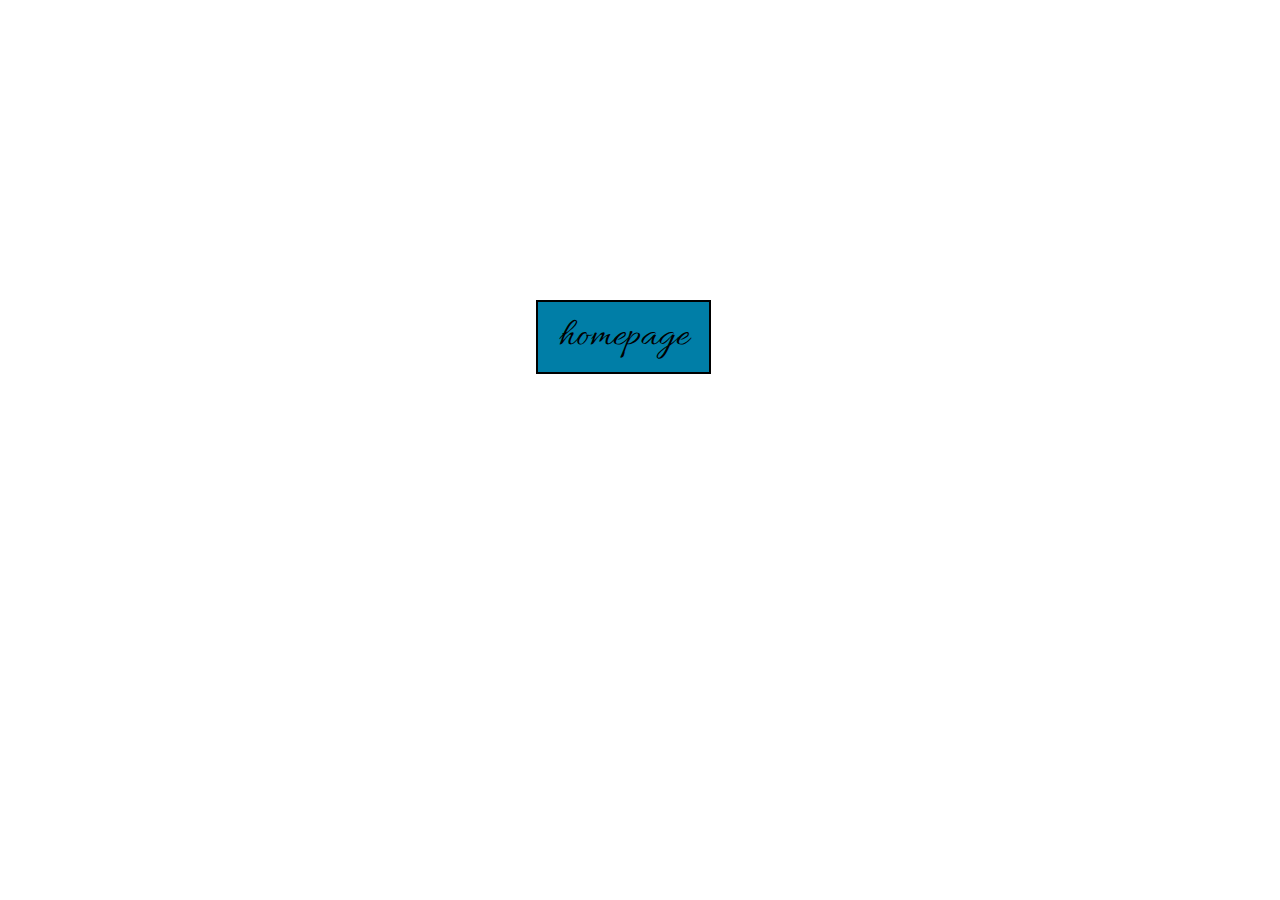
==== index.html @ 8752330e "put head tag back" ====
<!DOCTYPE html>
<head>
 <link href='https://fonts.googleapis.com/css?family=Allura' rel='stylesheet' type='text/css'>
	<meta charset="UTF-8">
	<title>UNDERDOGS OF TECH</title>
	<link rel="stylesheet" type="text/css" href="style.css">
<link rel="icon" href="img/icon.png">
</head>
<body>
<ul><li><a href="homepage.html">homepage</a></li></ul>
</body>
</html>
---- style.css ----
body{

	background-image: url(https://cdn.hyperdev.com/us-east-1%3A872d6385-2f6a-4402-b9ba-41b8b91ef347%2Fbackground.gif);
	background-repeat: no-repeat;
	background-size: 100%;
	background-position: center center; 
	background-attachment: fixed;
	margin: 0; 
}
a:link, a:visited {
    background-color:  #007EA7;
    color: black;
    border: 2px solid black;
    padding: 10px 20px;
    text-align: center;
    text-decoration: none;
    display: inline-block;
    font-family:'Allura',cursive;
}

a:hover, a:active {
    background-color: #8075FF;
    color: white;
}

ul{
	list-style-type: none;
	list-style-position: center;
	color: #FFF;
}

li{
	text-align:center;
	font-size: 40px;
	margin-top: 300px;
	margin-right:700px;
	margin-left:40%;

}
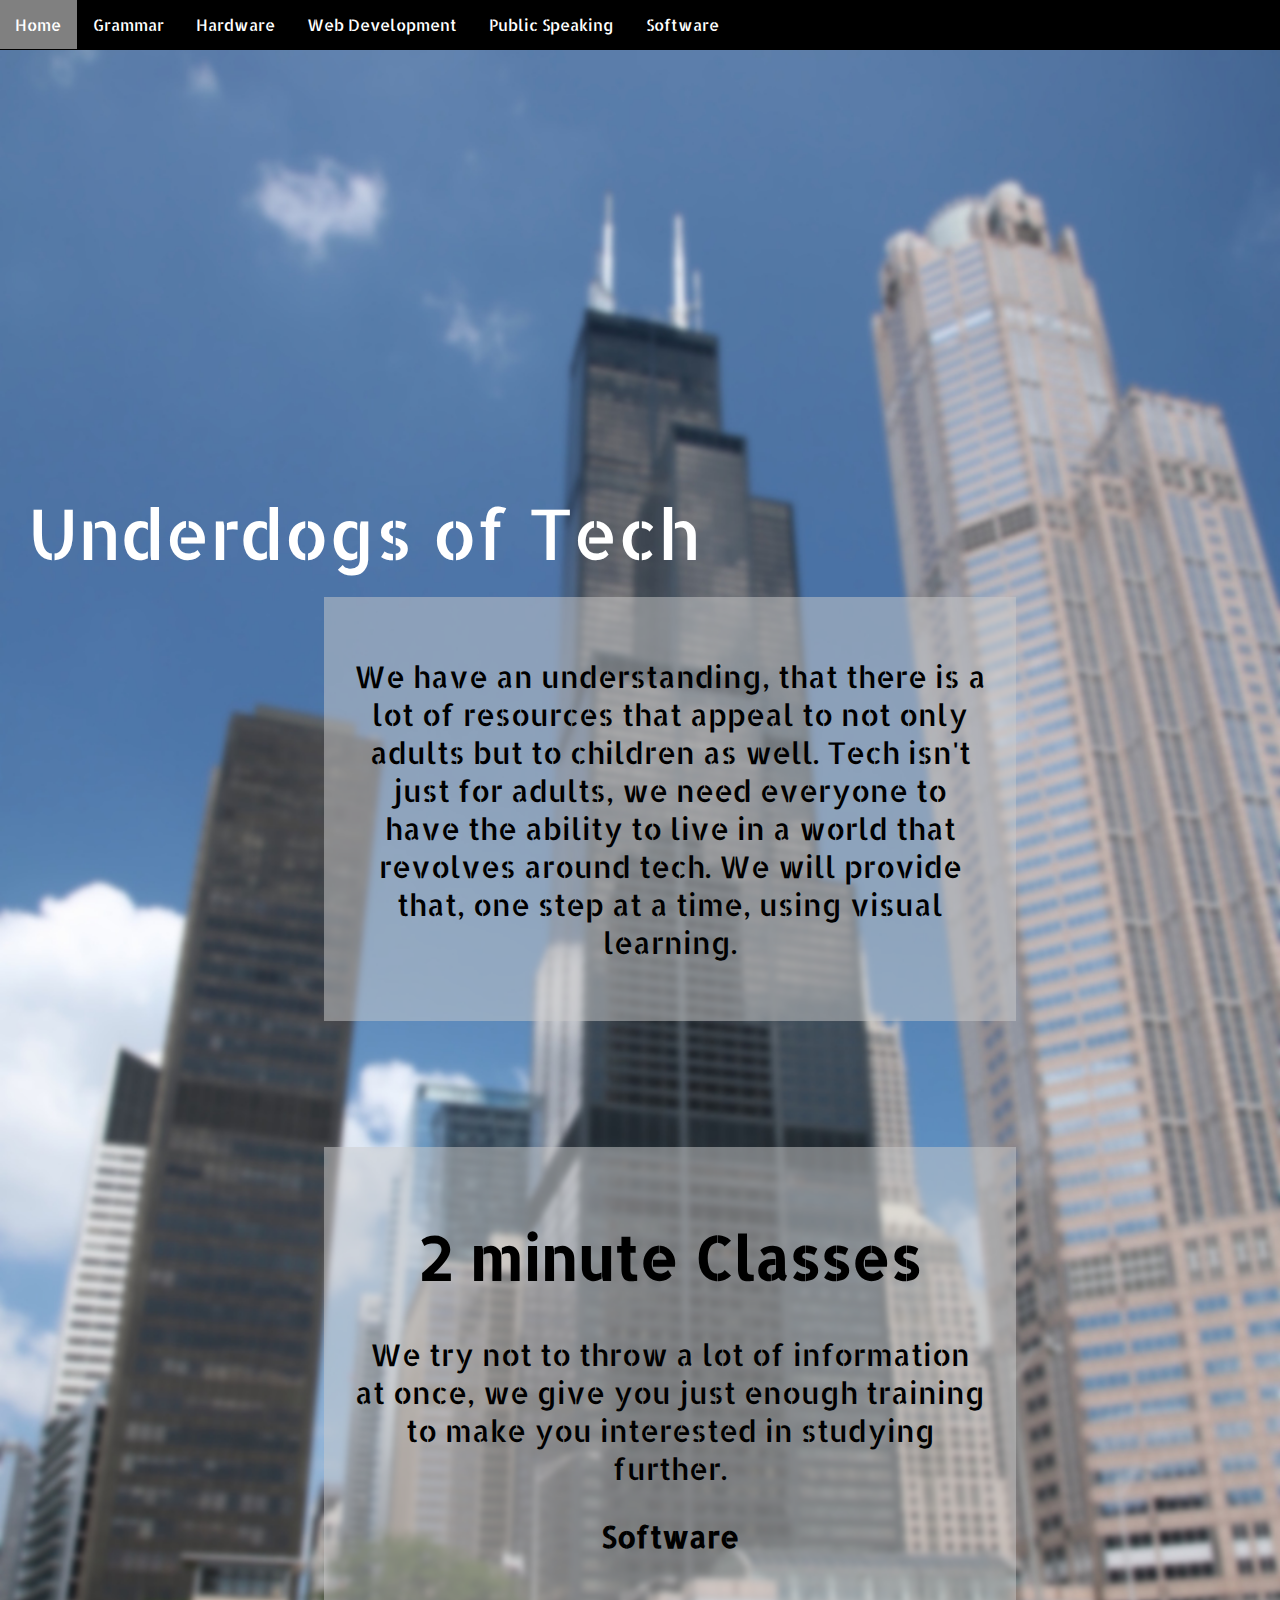
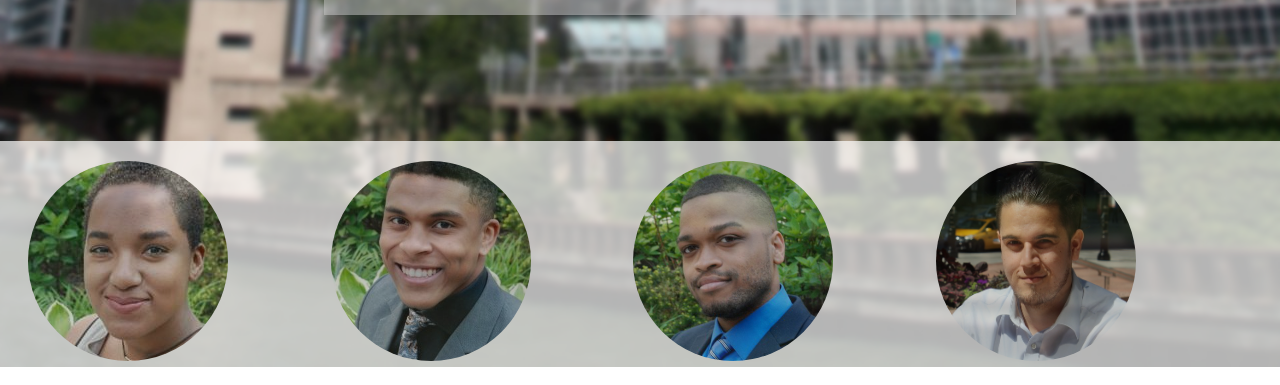
==== commit b7d757c3: "delted index" ====
--- a/index.html
+++ b/index.html
@@ -1,12 +1,45 @@
 <!DOCTYPE html>
+<html>
+
 <head>
- <link href='https://fonts.googleapis.com/css?family=Allura' rel='stylesheet' type='text/css'>
-	<meta charset="UTF-8">
-	<title>UNDERDOGS OF TECH</title>
-	<link rel="stylesheet" type="text/css" href="style.css">
-<link rel="icon" href="img/icon.png">
+	<title>Underdogs of Tech</title>
+	<link rel="stylesheet" type="text/css" href="homepage.css">
+	<link href='https://fonts.googleapis.com/css?family=Allerta+Stencil' rel='stylesheet' type='text/css'>
+  <link rel="icon" href="img/icon.png">
 </head>
+
 <body>
-<ul><li><a href="homepage.html">homepage</a></li></ul>
+
+    <ul>
+		  <li><a class="active" href="homepage.html">Home</a></li>
+      <li><a href="software.html">Grammar</a></li>
+      <li><a href="hardware.html">Hardware</a></li>
+      <li><a href="webdev.html">Web Development</a></li>
+      <li><a href="hardware.html">Public Speaking</a></li>
+      <li><a href="software.html">Software</a></li>
+		</ul>
+
+      <div class="banner">
+      </div>
+
+      <p id="h1">Underdogs of Tech</p>
+
+      <div class="p1">
+        <p id="p2">We have an understanding, that there is a lot of resources that appeal to not only adults but to children as well. Tech isn't just for adults, we need everyone to have the ability to live in a world that revolves around tech. We will provide that, one step at a time, using visual learning.</p>
+      </div>    
+
+      <div class="p1">
+      <h1>2 minute Classes</h1>
+      <p>We try not to throw a lot of information at once, we give you just enough training to make you interested in studying further.</p>
+      <p><b>Software</b></p>
+      </div>
+		
+		<div class = "section">
+      <a href="christina_bio.html"><img id="christina" class="img" src="img/christinalogo.jpg" alt="christina logo" width = "200" height = "200"/></a>
+      <a href="steven_bio.html"><img id="steven" class="img" src="img/stevenlogo.jpg" alt="steven logo"width = "200" height = "200"/></a>        
+      <a href="isaiah_bio.html"><img id="isaiah" class="img" src="img/isaiahlogo.jpg" alt="isaiah logo"width = "200" height = "200"/></a>
+      <a href="luis_bio.html"><img id="luis" class="img" src="img/luislogo.jpg" alt="luis logo"width = "200" height = "200"/></a>
+    </div>
+		
 </body>
-</html>
+</html>--- a/homepage.css
+++ b/homepage.css
@@ -0,0 +1,99 @@
+html,
+
+body {
+    background-image: url(img/searsbg.jpg);
+    background-repeat: no-repeat;
+    background-attachment: fixed;
+    background-size: 100%;
+    font-family: 'Allerta Stencil', sans-serif;
+}
+
+ul {
+    list-style-type: none;
+    padding: 1px;
+    overflow: hidden;
+    background-color: black;
+    margin: -10px;
+    font-family: 'Allerta Stencil', sans-serif;
+    position: fixed;
+    width: 100%;
+}
+
+li {
+	float: left;
+}
+
+li a {
+	display: block;
+    color: white;
+    text-align: center;
+    padding: 14px 16px;
+    text-decoration: none;
+}
+
+li a:hover {
+    background-color: #808080;
+}
+
+.banner {
+    background: url(img/ezgif.gif);
+    background-attachment: fixed;
+    background-size: cover;
+    height: 550px;
+    margin: 9px -10px;
+}
+
+#h1 {
+    font-size: 70px;
+    color: white;
+    margin: -80px 20px;
+}
+
+.p1 {
+    margin-top: 100px;
+    padding: 30px 30px;
+    background-color: white;
+    text-align: center;
+    font-size: 30px;
+    margin-left: 25%;
+    margin-bottom: 10%;
+    background: rgba(204, 204, 204, 0.5);
+    border: 20px black;
+    width: 50%;
+    height: 100%;
+}
+
+.p2 {
+    
+}
+
+.section {
+    padding: 20px 30px;
+    margin-left: -10px;
+    margin-bottom: -30px;
+    background-color: white;
+    border: 20px black;
+    opacity: 0.7;
+    width: 97.5%;
+    height: 150%;
+}
+
+.img {
+    border-radius: 50%;
+}
+
+#christina {
+    margin-right: 8%;
+}
+
+#luis {
+    margin-right: 8%;
+}
+
+#isaiah {
+    margin-right: 8%;
+}
+
+#steven {
+    margin-right: 8%;
+}
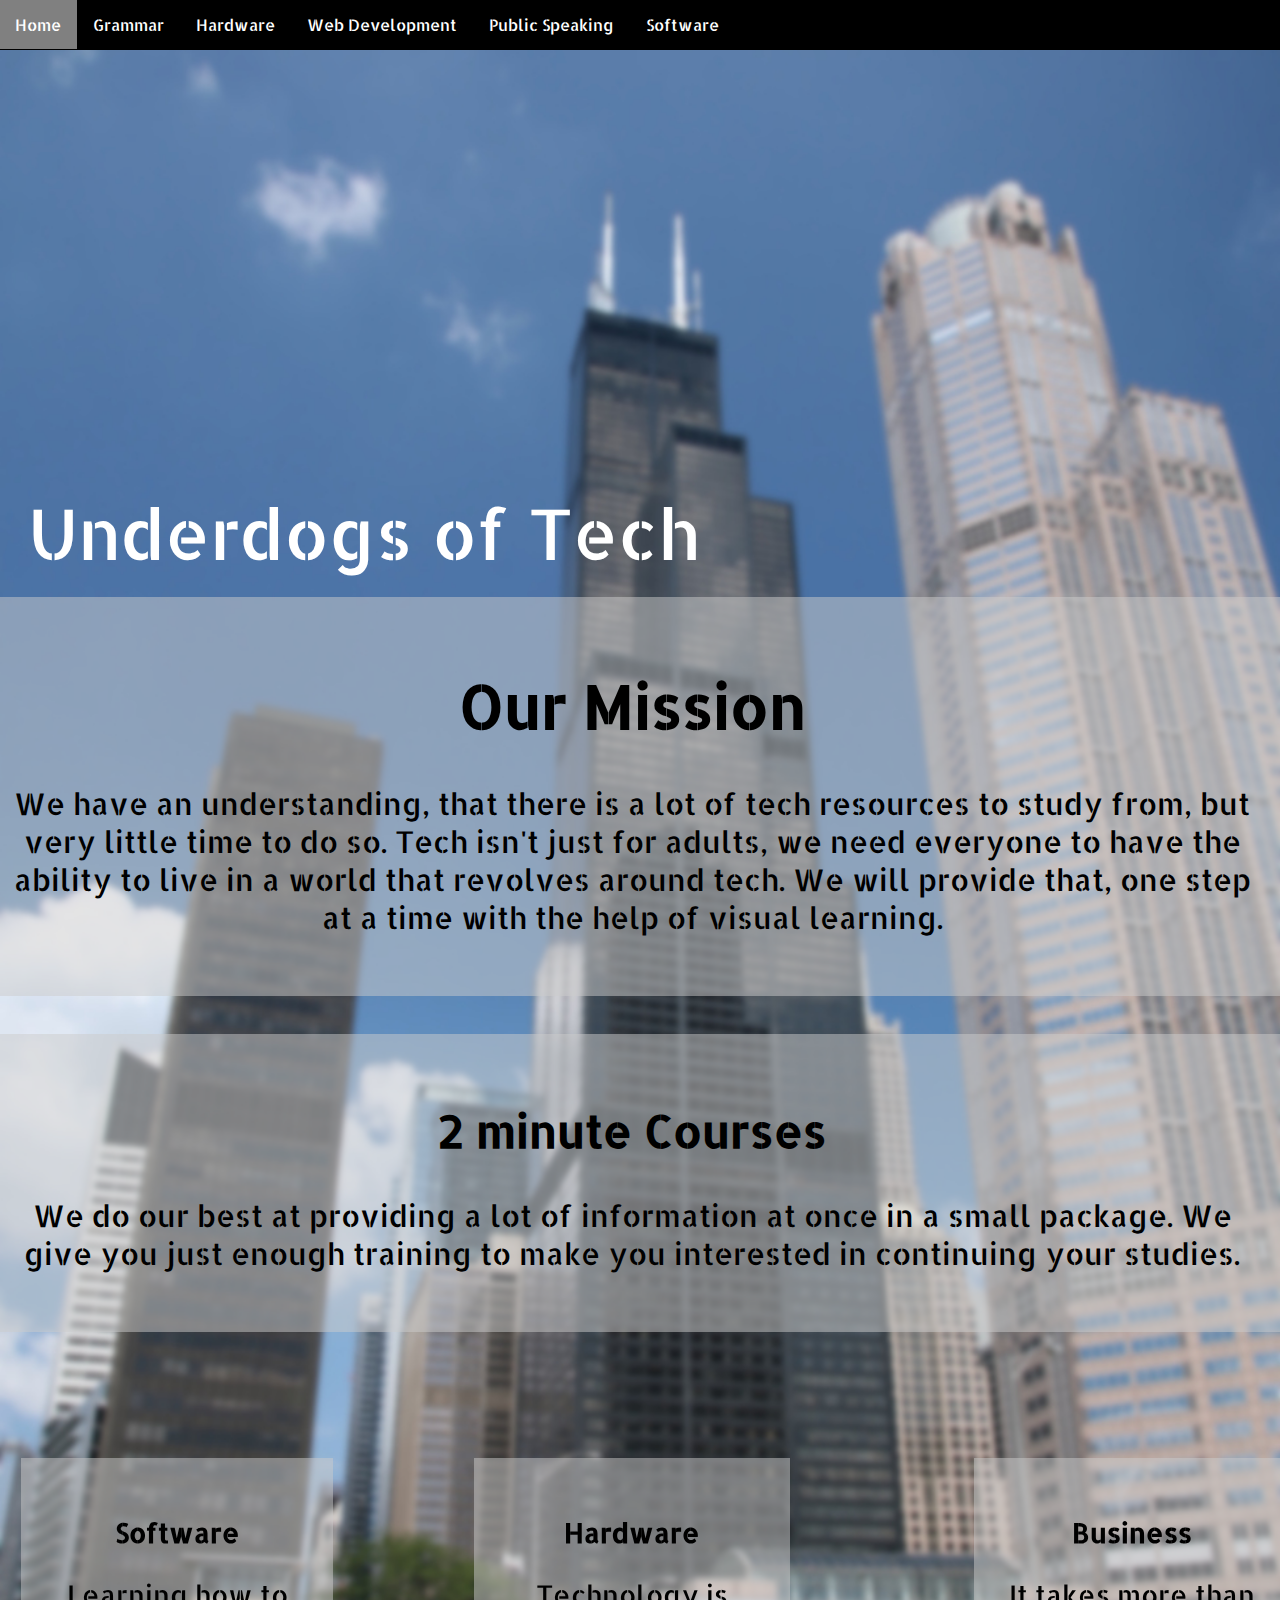
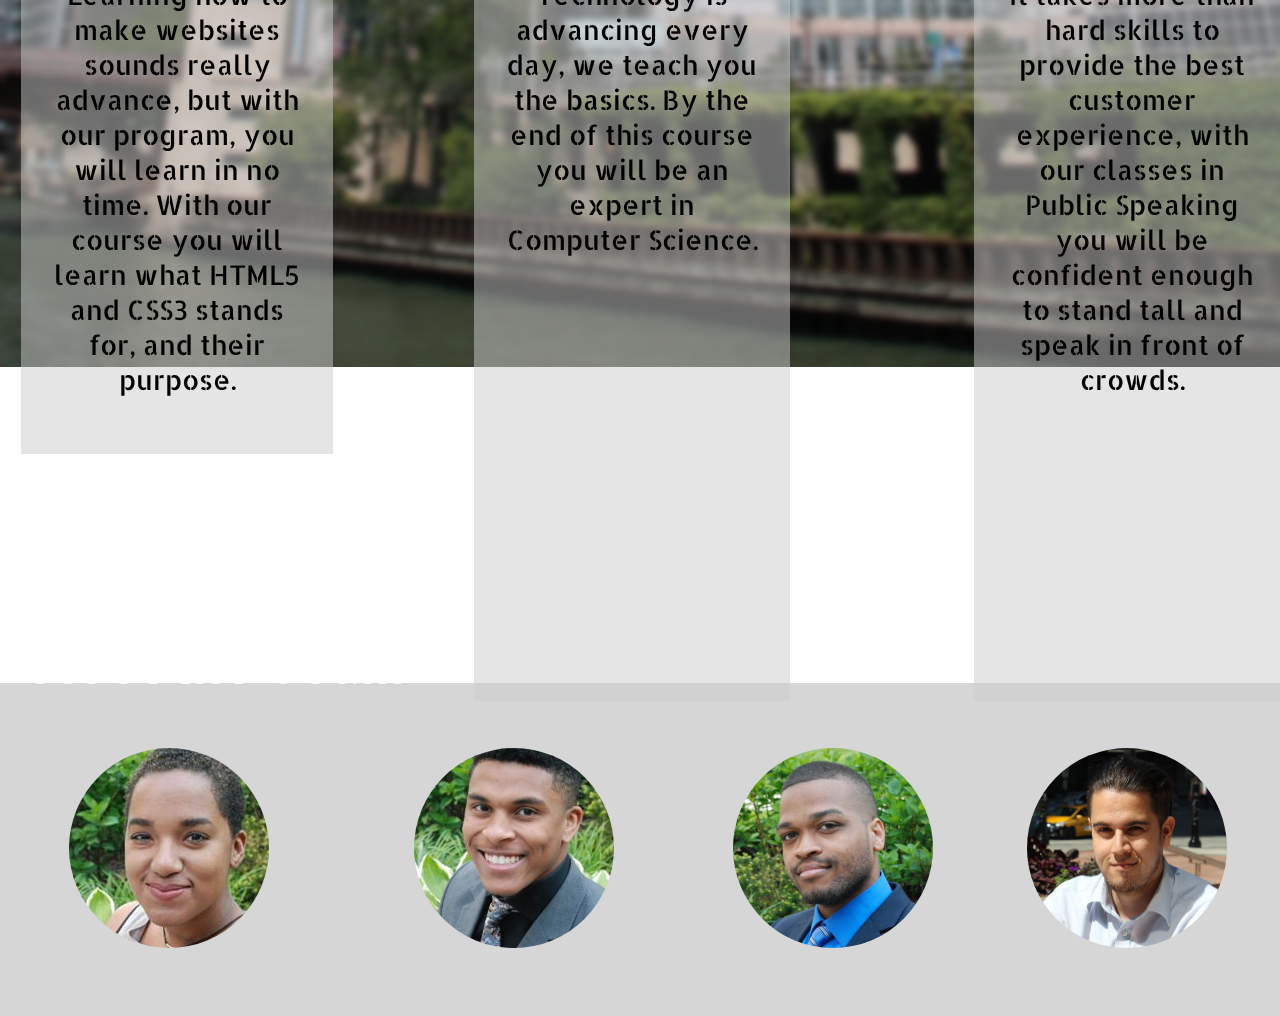
==== commit 3d51920e: "many" ====
--- a/index.html
+++ b/index.html
@@ -3,7 +3,7 @@
 
 <head>
 	<title>Underdogs of Tech</title>
-	<link rel="stylesheet" type="text/css" href="homepage.css">
+	<link rel="stylesheet" type="text/css" href="index.css">
 	<link href='https://fonts.googleapis.com/css?family=Allerta+Stencil' rel='stylesheet' type='text/css'>
   <link rel="icon" href="img/icon.png">
 </head>
@@ -11,11 +11,11 @@
 <body>
 
     <ul>
-		  <li><a class="active" href="homepage.html">Home</a></li>
-      <li><a href="software.html">Grammar</a></li>
+		  <li><a class="active" href="index.html">Home</a></li>
+      <li><a href="grammar.html">Grammar</a></li>
       <li><a href="hardware.html">Hardware</a></li>
       <li><a href="webdev.html">Web Development</a></li>
-      <li><a href="hardware.html">Public Speaking</a></li>
+      <li><a href="publicspeaking.html">Public Speaking</a></li>
       <li><a href="software.html">Software</a></li>
 		</ul>
 
@@ -25,20 +25,40 @@
       <p id="h1">Underdogs of Tech</p>
 
       <div class="p1">
-        <p id="p2">We have an understanding, that there is a lot of resources that appeal to not only adults but to children as well. Tech isn't just for adults, we need everyone to have the ability to live in a world that revolves around tech. We will provide that, one step at a time, using visual learning.</p>
+        <h1>Our Mission</h1>
+        <p>We have an understanding, that there is a lot of tech resources to study from, but very little time to do so. Tech isn't just for adults, we need everyone to have the ability to live in a world that revolves around tech. We will provide that, one step at a time with the help of visual learning.</p>
       </div>    
 
-      <div class="p1">
-      <h1>2 minute Classes</h1>
-      <p>We try not to throw a lot of information at once, we give you just enough training to make you interested in studying further.</p>
-      <p><b>Software</b></p>
+      <div class="p2">
+        <h2>2 minute Courses</h2>
+        <p>We do our best at providing a lot of information at once in a small package. We give you just enough training to make you interested in continuing your studies.</p>
       </div>
+
+      <div class="p3">
+        <p><b>Software</b></p>
+        <p>Learning how to make websites sounds really advance, but with our program, you will learn in no time. With our course you will learn what HTML5 and CSS3 stands for, and their purpose. </p>
+      </div>
+
+      <div class="p4">
+        <p><b>Hardware</b></p>
+        <p>Technology is advancing every day, we teach you the basics. By the end of this course you will be an expert in Computer Science.</p>
+      </div>
+
+      <div class="p5">
+        <p><b>Business</b></p>
+        <p>It takes more than hard skills to provide the best customer experience, with our classes in Public Speaking you will be confident enough to stand tall and speak in front of crowds.</p>
+      </div>
+
+      <p id="p6"><b>Meet the Team</b></p>
+
+    
+
 		
 		<div class = "section">
-      <a href="christina_bio.html"><img id="christina" class="img" src="img/christinalogo.jpg" alt="christina logo" width = "200" height = "200"/></a>
-      <a href="steven_bio.html"><img id="steven" class="img" src="img/stevenlogo.jpg" alt="steven logo"width = "200" height = "200"/></a>        
-      <a href="isaiah_bio.html"><img id="isaiah" class="img" src="img/isaiahlogo.jpg" alt="isaiah logo"width = "200" height = "200"/></a>
-      <a href="luis_bio.html"><img id="luis" class="img" src="img/luislogo.jpg" alt="luis logo"width = "200" height = "200"/></a>
+      <a href="christina_bio.html"><img id="christina" class="img" src="img/christinalogo.jpg" alt="christinalogo" width = "200" height = "200"/></a>
+      <a href="steven_bio.html"><img id="steven" class="img" src="img/stevenlogo.jpg" alt="stevenlogo"width = "200" height = "200"/></a>        
+      <a href="isaiah_bio.html"><img id="isaiah" class="img" src="img/isaiahlogo.jpg" alt="isaiahlogo"width = "200" height = "200"/></a>
+      <a href="luis_bio.html"><img id="luis" class="img" src="img/luislogo.jpg" alt="luislogo"width = "200" height = "200"/></a>
     </div>
 		
 </body>
--- a/index.css
+++ b/index.css
@@ -0,0 +1,169 @@
+html,
+
+body {
+    background-image: url(img/searsbg.jpg);
+    background-repeat: no-repeat;
+    background-attachment: fixed;
+    background-size: 100%;
+    font-family: 'Allerta Stencil', sans-serif;
+}
+
+ul {
+    list-style-type: none;
+    padding: 1px;
+    overflow: hidden;
+    background-color: black;
+    margin: -10px;
+    font-family: 'Allerta Stencil', sans-serif;
+    position: fixed;
+    width: 100%;
+}
+
+li {
+	float: left;
+}
+
+li a {
+	display: block;
+    color: white;
+    text-align: center;
+    padding: 14px 16px;
+    text-decoration: none;
+}
+
+li a:hover {
+    background-color: #808080;
+}
+
+.banner {
+    background: url(img/ezgif.gif);
+    background-attachment: fixed;
+    background-size: cover;
+    height: 550px;
+    margin: 9px -10px;
+}
+
+#h1 {
+    font-size: 70px;
+    color: white;
+    margin: -80px 20px;
+}
+
+.p1 {
+    margin-top: 100px;
+    padding: 30px 30px;
+    background-color: white;
+    text-align: center;
+    font-size: 30px;
+    margin-left: -2%;
+    margin-bottom: 5%;
+    background: rgba(204, 204, 204, 0.5);
+    border: 1px black;
+    width: 98%;
+    height: 100%;
+}
+
+.p2 {
+    padding: 30px 30px;
+    background-color: white;
+    text-align: center;
+    font-size: 30px;
+    margin-left: -2%;
+    margin-bottom: 10%;
+    margin-top: -2%;
+    background: rgba(204, 204, 204, 0.5);
+    border: 1px black;
+    width: 98%;
+    height: 100%;
+}
+
+.p3 {
+    padding: 30px 30px;
+    background-color: white;
+    text-align: center;
+    font-size: 27px;
+    margin-left: 1%;
+    margin-right: 50%;
+    margin-bottom: 10%;
+    background: rgba(204, 204, 204, 0.5);
+    height: 100%;
+    width: 20%;
+    display: inline-block;
+    position: relative;
+    left: 0;
+}
+
+.p4 {
+    padding: 30px 30px;
+    background-color: white;
+    text-align: center;
+    font-size: 27px;
+    margin-left: 1%;
+    margin-right: 50%;
+    margin-bottom: 10%;
+    background: rgba(204, 204, 204, 0.5);
+    height: 87%;
+    width: 20%;
+    display: inline-block;
+    position: absolute;
+    right: -150px;
+}
+
+.p5 {
+    padding: 30px 30px;
+    background-color: white;
+    text-align: center;
+    font-size: 27px;
+    margin-left: 1%;
+    margin-right: 50%;
+    margin-bottom: 10%;
+    background: rgba(204, 204, 204, 0.5);
+    height: 87%;
+    width: 20%;
+    display: inline-block;
+    position: absolute;
+    right: -650px;
+}
+
+#p6 {
+    font-size: 50px;
+    margin-left: 2%;
+    margin-bottom: -5.9%;
+    color: white;
+
+}
+
+
+.section {
+    padding: -10px 36.5px;
+    margin-left: -10px;
+    margin-top: 5%;
+    margin-bottom: -30px;
+    background-color: white;
+    border: 1px black;
+    width: 101.5%;
+    height: -70%;
+    background: rgba(204, 204, 204, 0.8);
+}
+
+.img {
+    border-radius: 50%;
+}
+
+#christina {
+    margin: 5% 5.5%;
+}
+
+#steven {
+    margin: 5% 5.5%;
+}
+
+#isaiah {
+    margin: 5% 3.5%;
+}
+
+#luis {
+    margin: 5% 3.5%;
+}
+
+
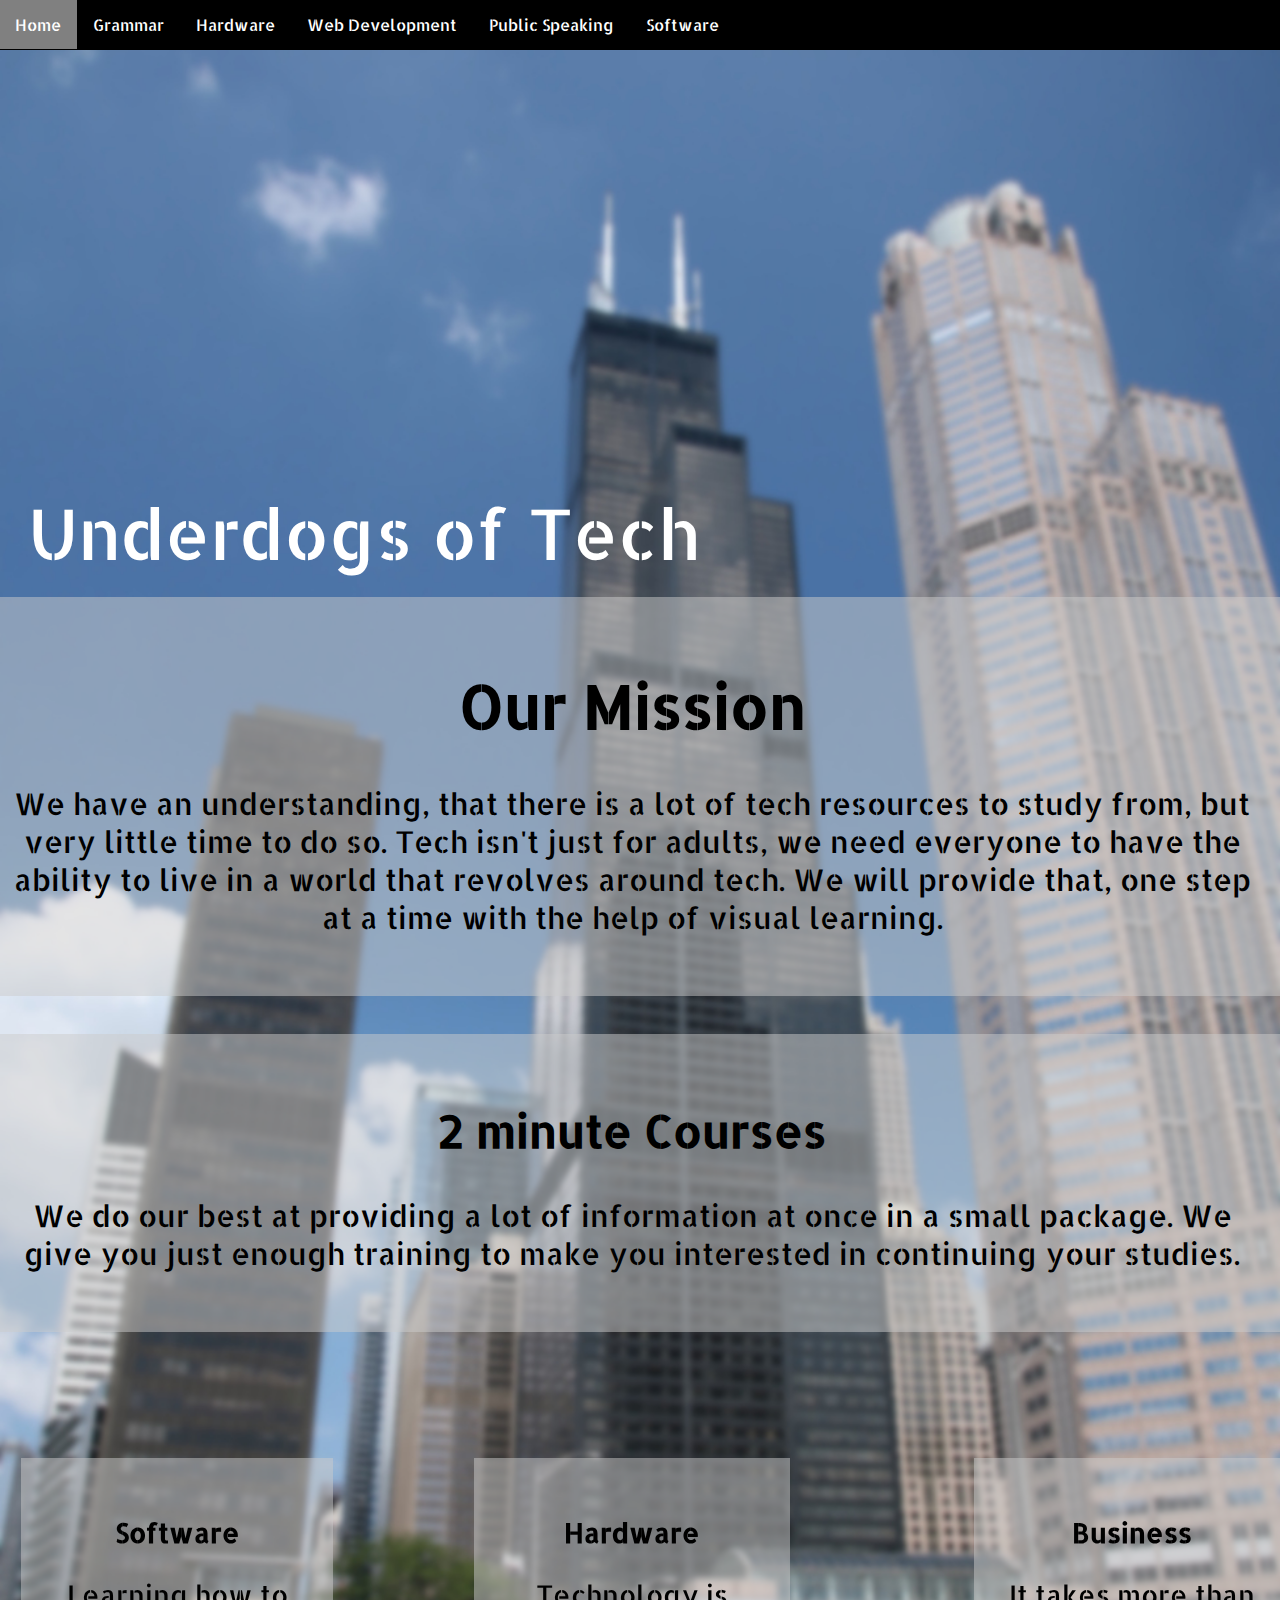
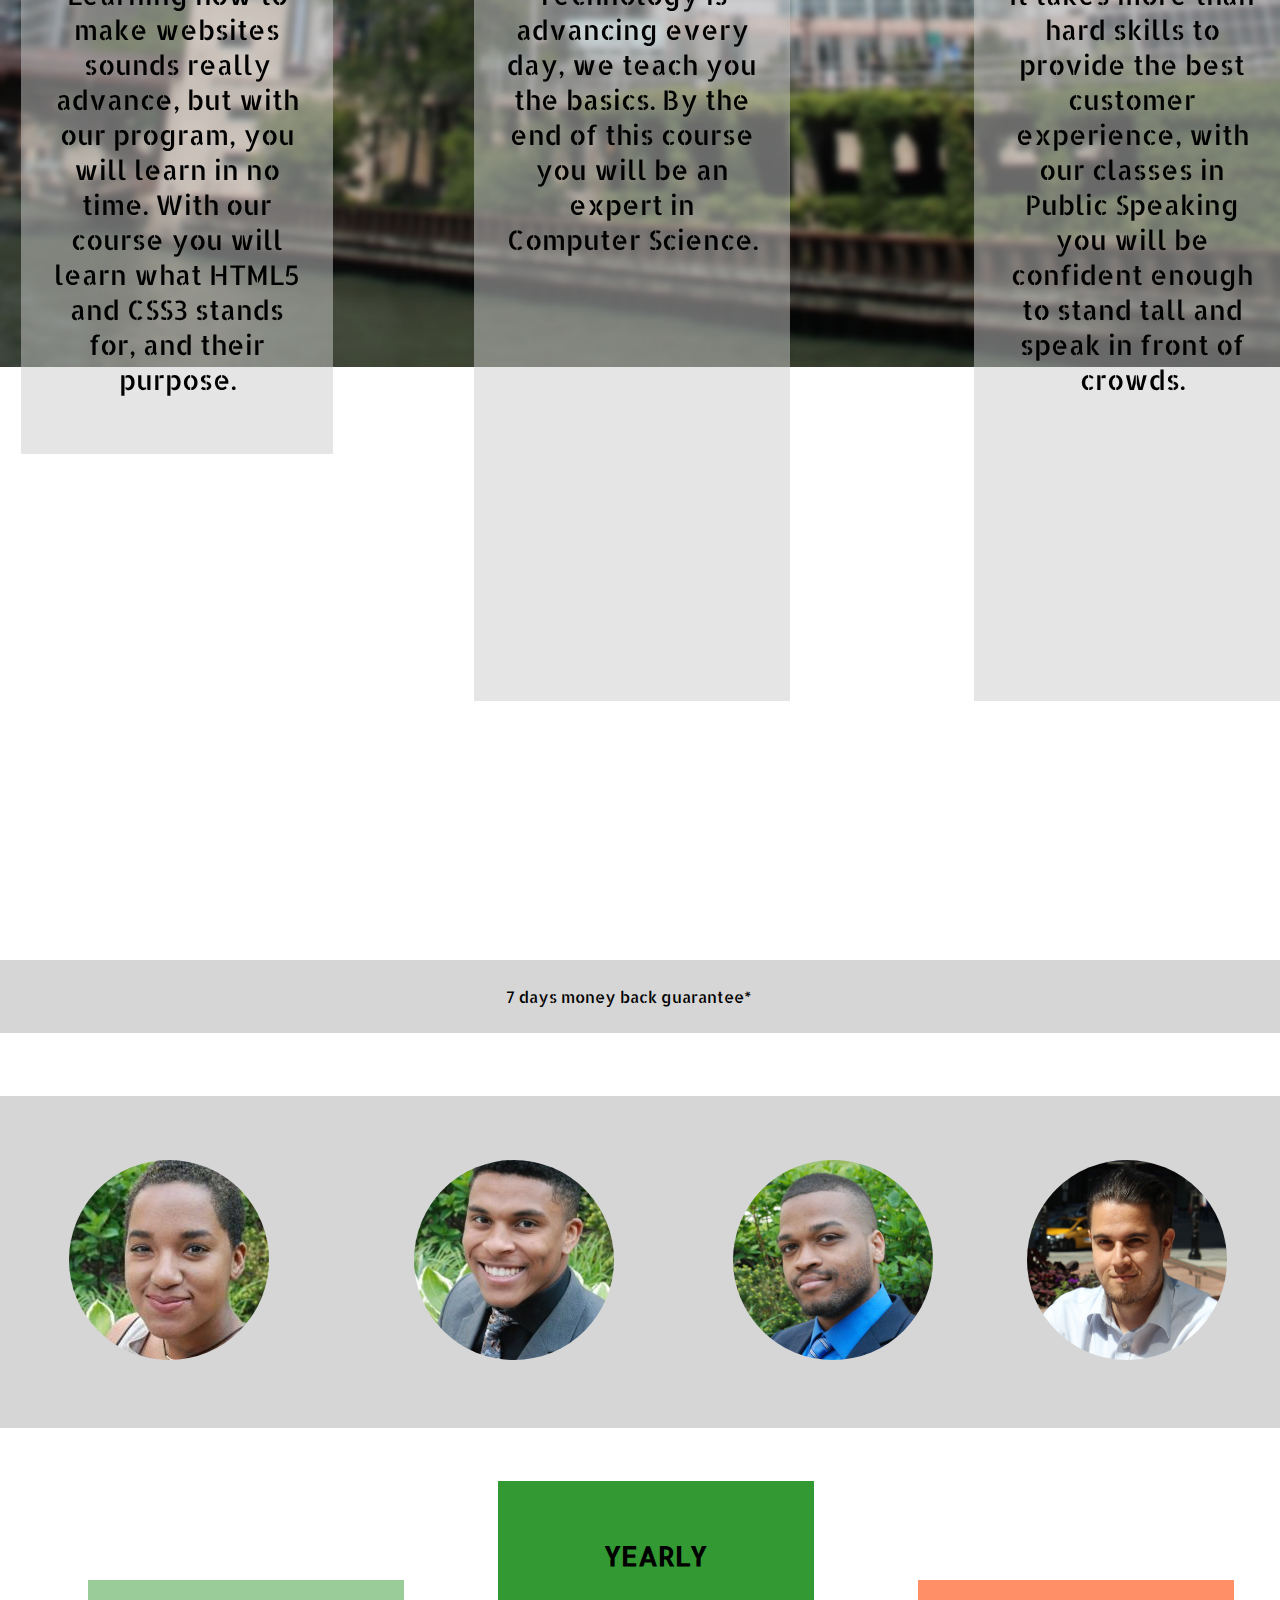
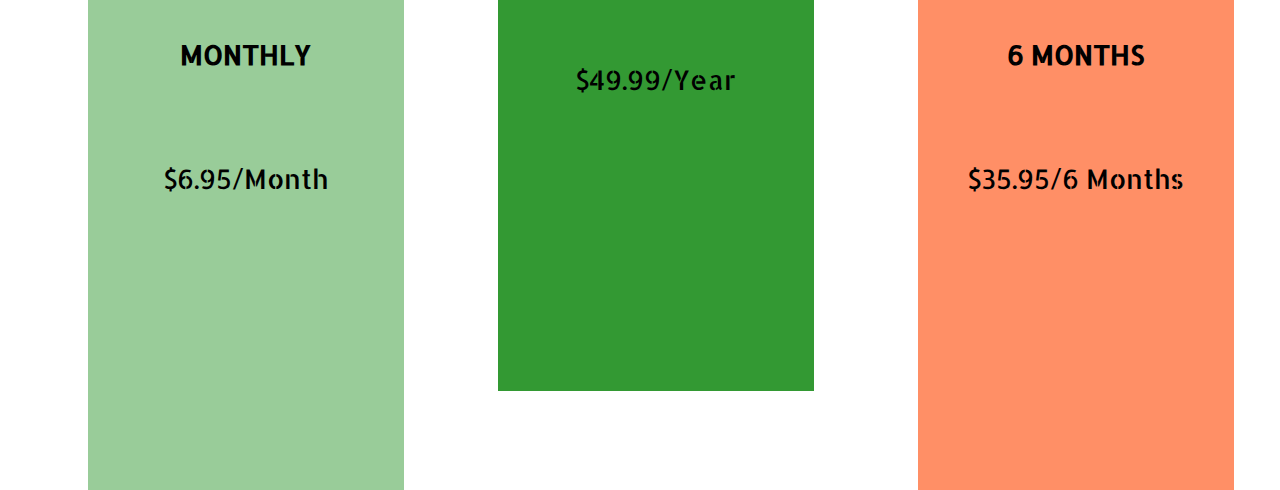
==== commit 13a33f0e: "stuff" ====
--- a/index.html
+++ b/index.html
@@ -49,10 +49,26 @@
         <p>It takes more than hard skills to provide the best customer experience, with our classes in Public Speaking you will be confident enough to stand tall and speak in front of crowds.</p>
       </div>
 
+      <div class="moneyback">
+        <p>7 days money back guarantee*</p>
+      </div>
+
+      <div class="monthly">
+        <p><b>MONTHLY</b></p> <br>
+        <p>$6.95/Month</p>
+      </div>
+
+      <div class="yearly">
+        <p><b>YEARLY</b></p> <br>
+        <p>$49.99/Year</p>
+      </div>
+
+      <div class="months">
+        <p><b>6 MONTHS</b></p> <br>
+        <p>$35.95/6 Months</p>
+      </div>
+
       <p id="p6"><b>Meet the Team</b></p>
-
-    
-
 		
 		<div class = "section">
       <a href="christina_bio.html"><img id="christina" class="img" src="img/christinalogo.jpg" alt="christinalogo" width = "200" height = "200"/></a>
--- a/index.css
+++ b/index.css
@@ -125,6 +125,64 @@
     right: -650px;
 }
 
+.moneyback {
+    padding: 10px;
+    text-align: center;
+    margin-left: -30px;
+    margin-top: 30%;
+    margin-bottom: -40px;
+    background-color: white;
+    border: 1px black;
+    width: 101.4%;
+    background: rgba(204, 204, 204, 0.8);
+    color: black;
+}
+
+.monthly {
+    padding: 30px 30px;
+    background-color: white;
+    text-align: center;
+    font-size: 27px;
+    margin-left: 1%;
+    margin-right: 50%;
+    bottom: -310%;
+    background: rgba(0, 128, 0, 0.4);
+    height: 50%;
+    width: 20%;
+    position: absolute;
+    left: 75px;
+}
+
+.yearly {
+    padding: 30px 30px;
+    background-color: white;
+    text-align: center;
+    font-size: 27px;
+    margin-left: 1%;
+    margin-right: 50%;
+    bottom: -299%;
+    background: rgba(0, 128, 0, 0.8);
+    height: 50%;
+    width: 20%;
+    position: absolute;
+    left: 485px;
+}
+
+.months {
+    padding: 30px 30px;
+    background-color: white;
+    text-align: center;
+    font-size: 27px;
+    margin-left: 1%;
+    margin-right: 50%;
+    bottom: -310%;
+    background: rgba(255, 69, 0, 0.6);
+    height: 50%;
+    width: 20%;
+    position: absolute;
+    left: 905px;
+}
+
 #p6 {
     font-size: 50px;
     margin-left: 2%;
@@ -133,7 +191,6 @@
 
 }
 
-
 .section {
     padding: -10px 36.5px;
     margin-left: -10px;
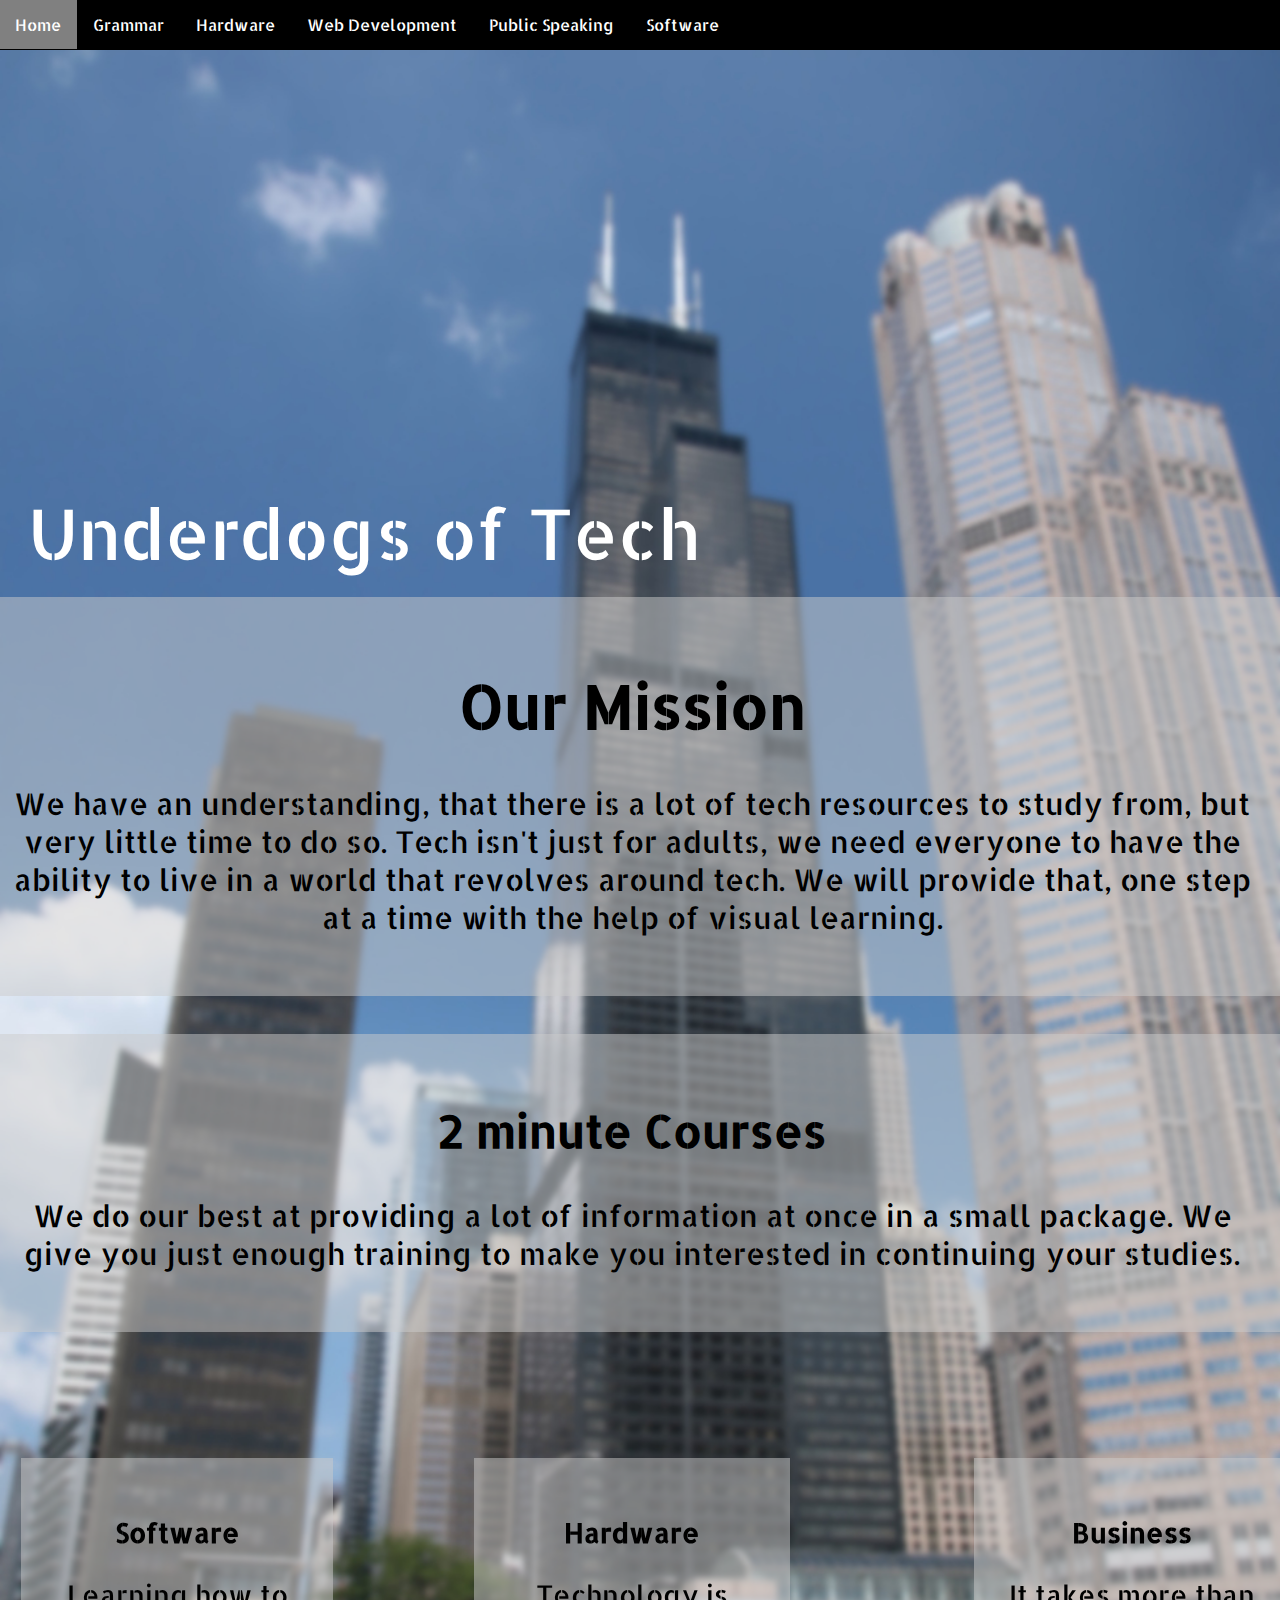
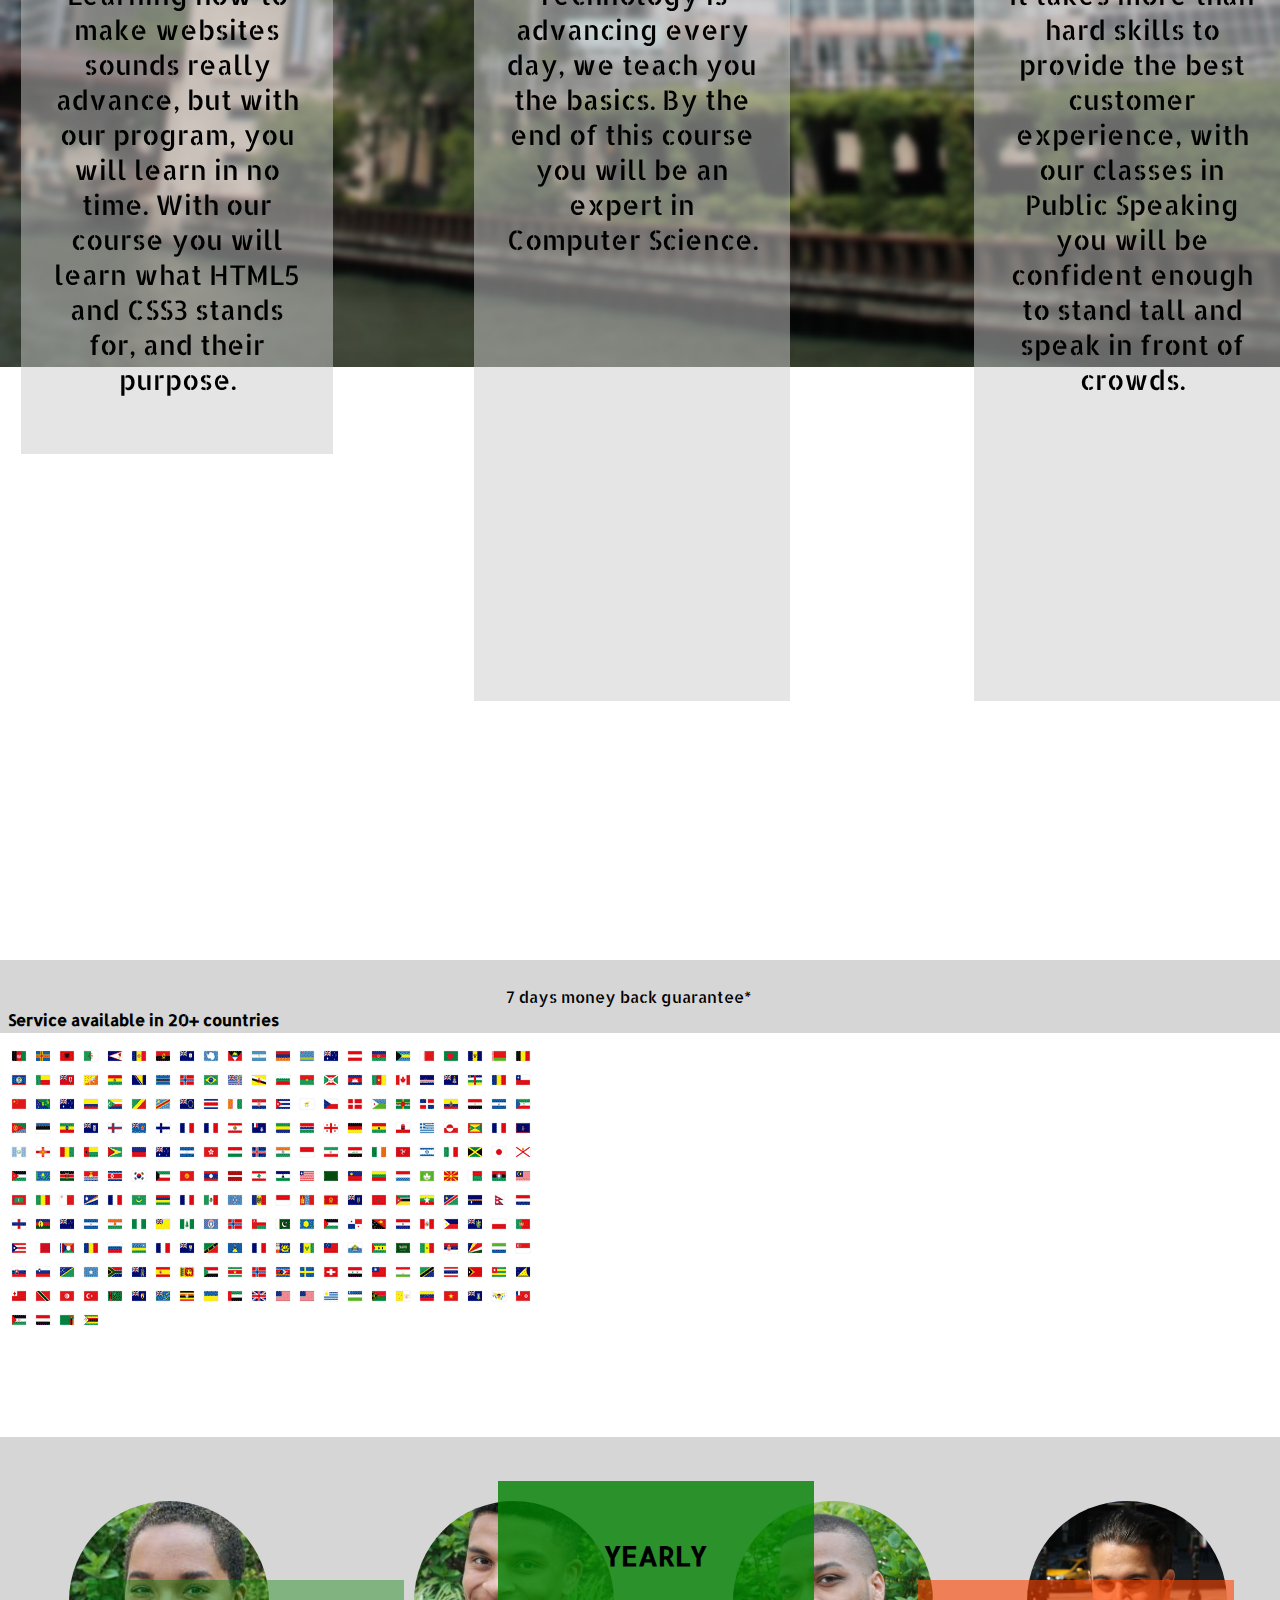
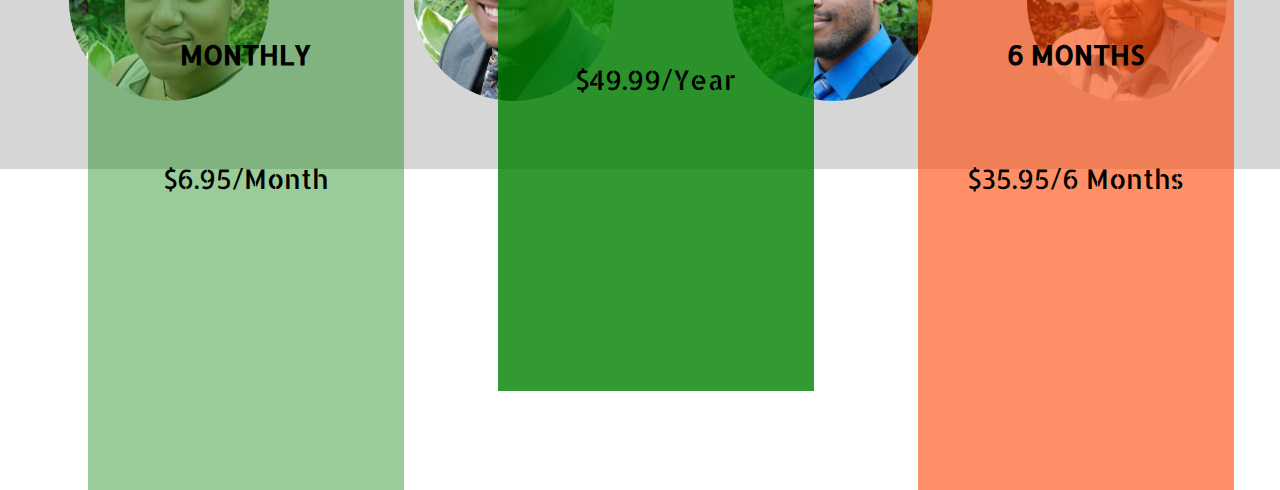
==== commit aae425bb: "changes" ====
--- a/index.html
+++ b/index.html
@@ -68,6 +68,11 @@
         <p>$35.95/6 Months</p>
       </div>
 
+      <div>
+        <p><b>Service available in 20+ countries</b></p>
+        <img src="img/flags.png" alt="http://www.mombrinibattista.it/bandiere%20del%20mondo.png">
+      </div>
+
       <p id="p6"><b>Meet the Team</b></p>
 		
 		<div class = "section">
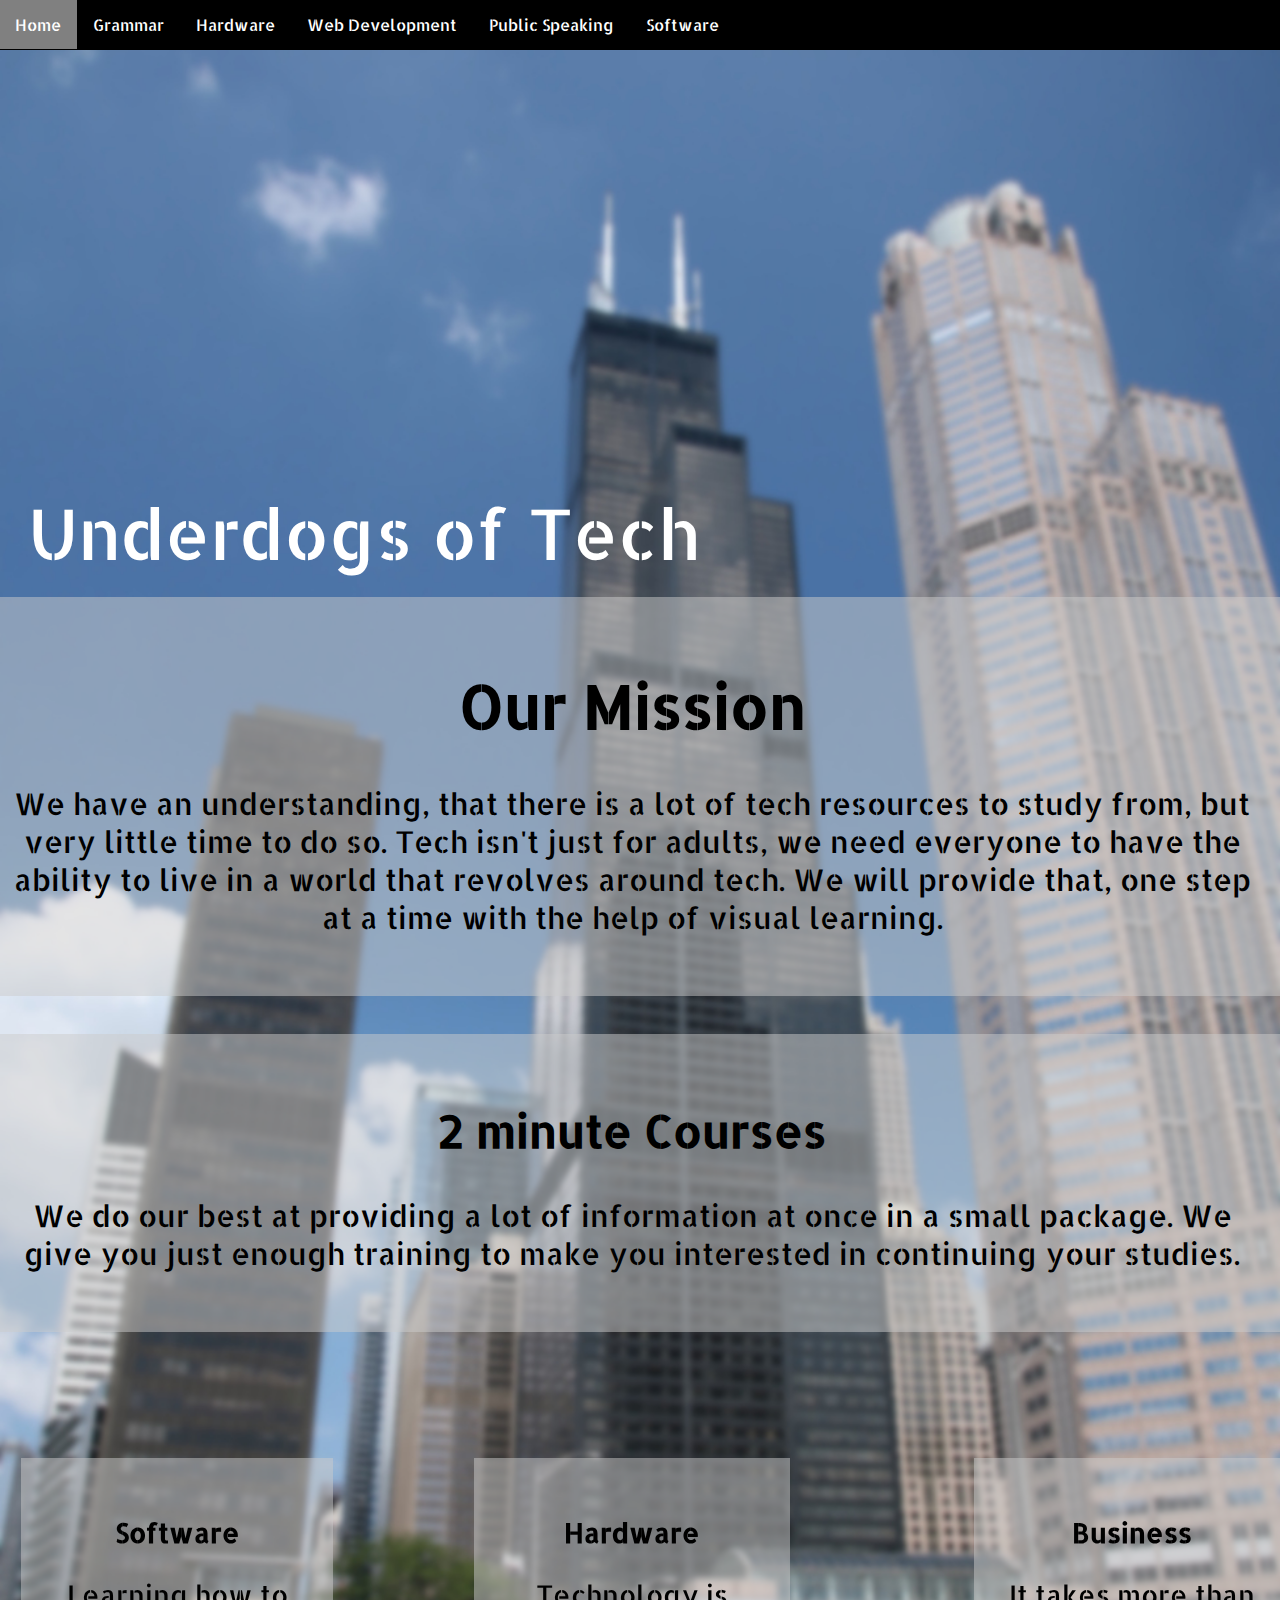
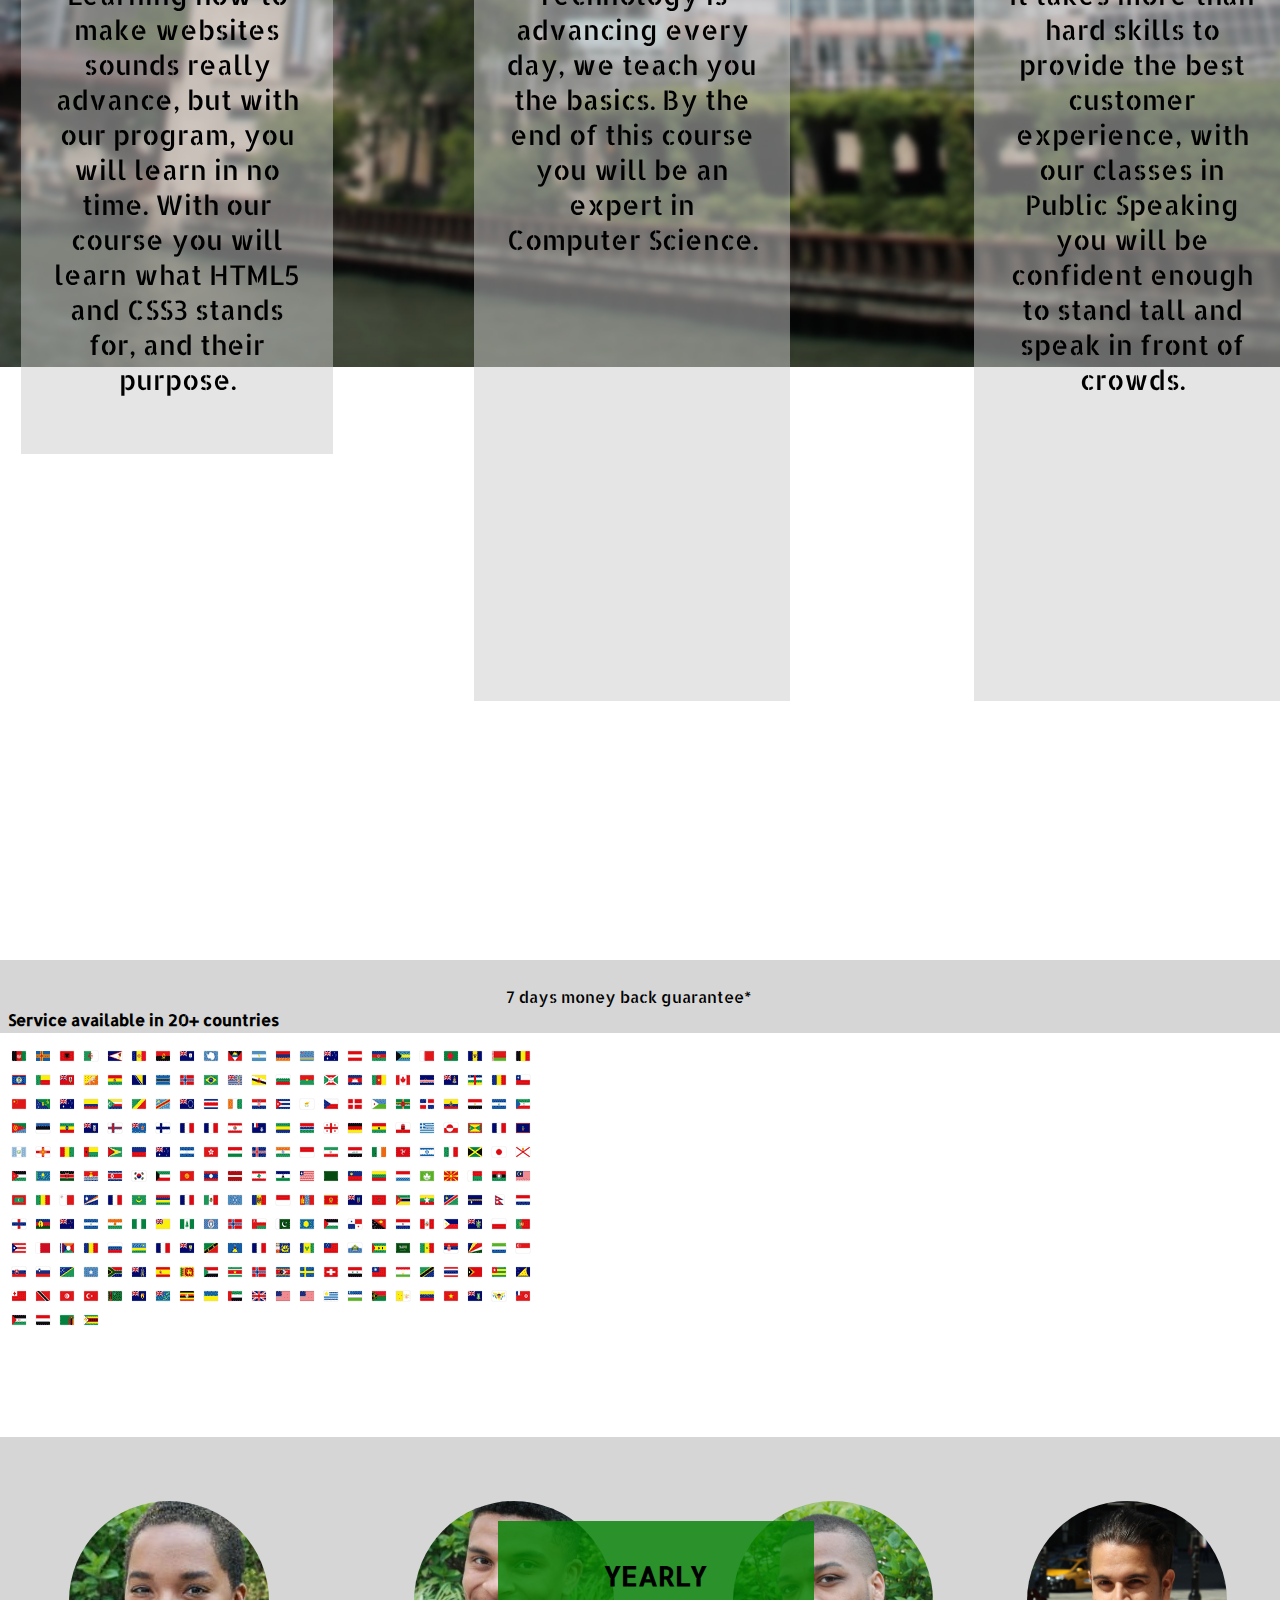
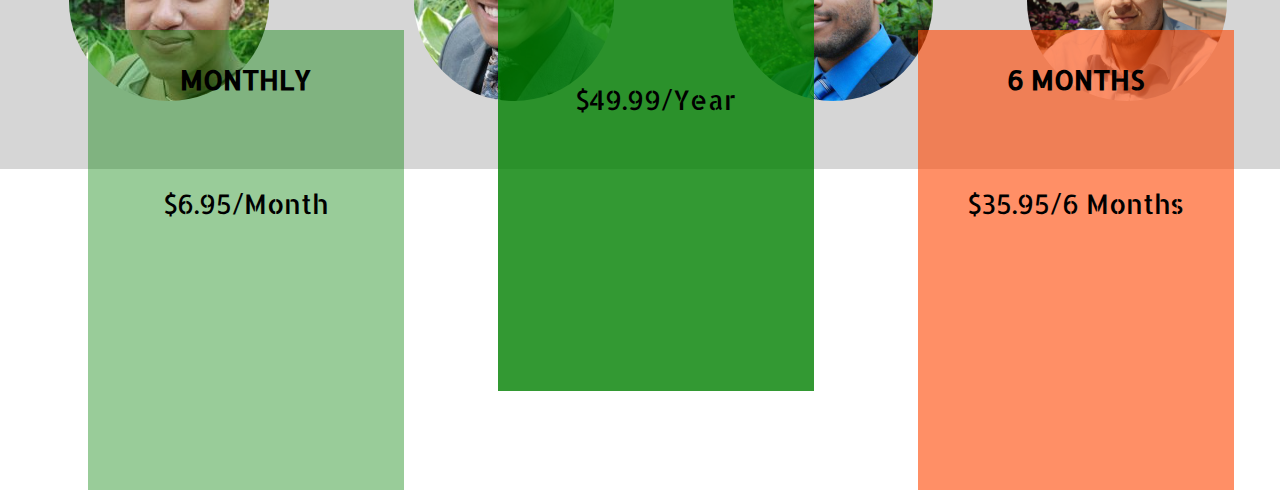
==== commit 0b44f497: "changes" ====
--- a/index.html
+++ b/index.html
@@ -1,7 +1,7 @@
 <!DOCTYPE html>
-<html>
-
+<html lang="en">
 <head>
+  <meta charset="utf-8">
 	<title>Underdogs of Tech</title>
 	<link rel="stylesheet" type="text/css" href="index.css">
 	<link href='https://fonts.googleapis.com/css?family=Allerta+Stencil' rel='stylesheet' type='text/css'>
@@ -77,9 +77,9 @@
 		
 		<div class = "section">
       <a href="christina_bio.html"><img id="christina" class="img" src="img/christinalogo.jpg" alt="christinalogo" width = "200" height = "200"/></a>
-      <a href="steven_bio.html"><img id="steven" class="img" src="img/stevenlogo.jpg" alt="stevenlogo"width = "200" height = "200"/></a>        
-      <a href="isaiah_bio.html"><img id="isaiah" class="img" src="img/isaiahlogo.jpg" alt="isaiahlogo"width = "200" height = "200"/></a>
-      <a href="luis_bio.html"><img id="luis" class="img" src="img/luislogo.jpg" alt="luislogo"width = "200" height = "200"/></a>
+      <a href="steven_bio.html"><img id="steven" class="img" src="img/stevenlogo.jpg" alt="stevenlogo" width = "200" height = "200"/></a>        
+      <a href="isaiah_bio.html"><img id="isaiah" class="img" src="img/isaiahlogo.jpg" alt="isaiahlogo" width = "200" height = "200"/></a>
+      <a href="luis_bio.html"><img id="luis" class="img" src="img/luislogo.jpg" alt="luislogo" width = "200" height = "200"/></a>
     </div>
 		
 </body>
--- a/index.css
+++ b/index.css
@@ -139,7 +139,7 @@
 }
 
 .monthly {
-    padding: 30px 30px;
+    padding: 5px 30px;
     background-color: white;
     text-align: center;
     font-size: 27px;
@@ -154,7 +154,7 @@
 }
 
 .yearly {
-    padding: 30px 30px;
+    padding: 10px 30px;
     background-color: white;
     text-align: center;
     font-size: 27px;
@@ -169,7 +169,7 @@
 }
 
 .months {
-    padding: 30px 30px;
+    padding: 5px 30px;
     background-color: white;
     text-align: center;
     font-size: 27px;
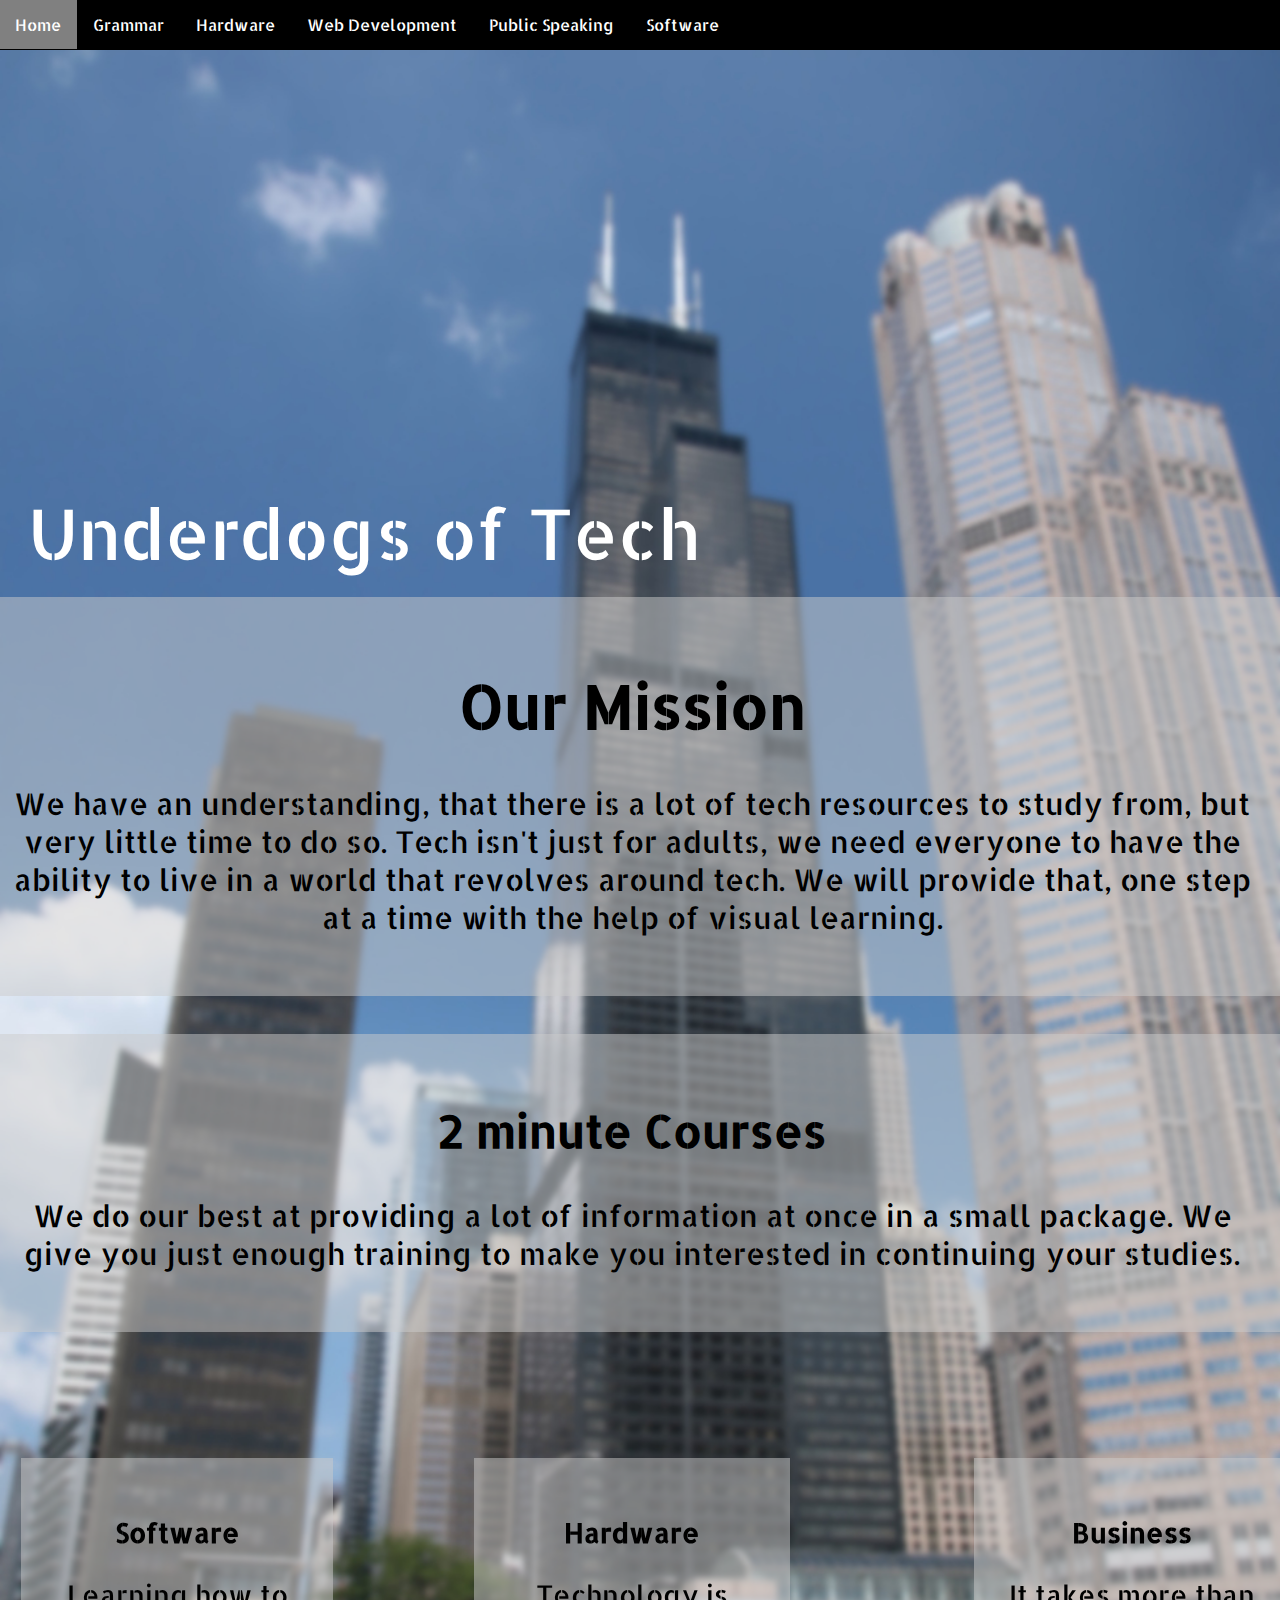
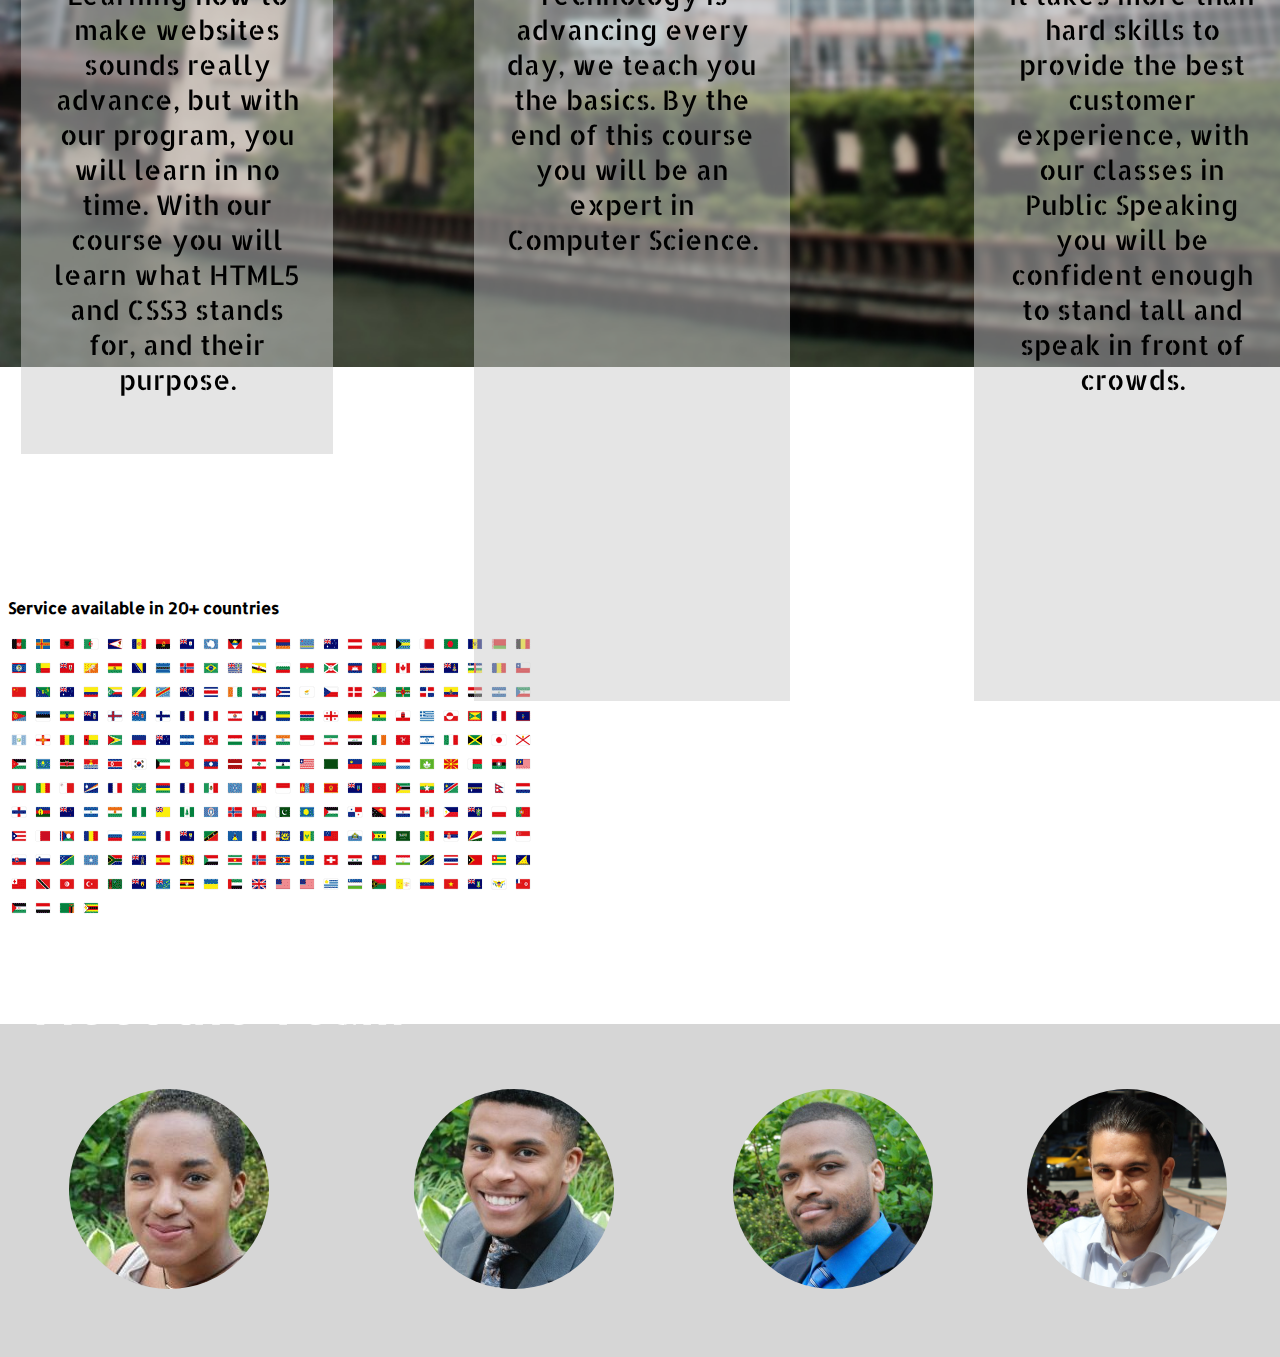
==== commit f2f9dbe4: "clash" ====
--- a/index.html
+++ b/index.html
@@ -49,25 +49,6 @@
         <p>It takes more than hard skills to provide the best customer experience, with our classes in Public Speaking you will be confident enough to stand tall and speak in front of crowds.</p>
       </div>
 
-      <div class="moneyback">
-        <p>7 days money back guarantee*</p>
-      </div>
-
-      <div class="monthly">
-        <p><b>MONTHLY</b></p> <br>
-        <p>$6.95/Month</p>
-      </div>
-
-      <div class="yearly">
-        <p><b>YEARLY</b></p> <br>
-        <p>$49.99/Year</p>
-      </div>
-
-      <div class="months">
-        <p><b>6 MONTHS</b></p> <br>
-        <p>$35.95/6 Months</p>
-      </div>
-
       <div>
         <p><b>Service available in 20+ countries</b></p>
         <img src="img/flags.png" alt="http://www.mombrinibattista.it/bandiere%20del%20mondo.png">
--- a/index.css
+++ b/index.css
@@ -138,51 +138,6 @@
     color: black;
 }
 
-.monthly {
-    padding: 5px 30px;
-    background-color: white;
-    text-align: center;
-    font-size: 27px;
-    margin-left: 1%;
-    margin-right: 50%;
-    bottom: -310%;
-    background: rgba(0, 128, 0, 0.4);
-    height: 50%;
-    width: 20%;
-    position: absolute;
-    left: 75px;
-}
-
-.yearly {
-    padding: 10px 30px;
-    background-color: white;
-    text-align: center;
-    font-size: 27px;
-    margin-left: 1%;
-    margin-right: 50%;
-    bottom: -299%;
-    background: rgba(0, 128, 0, 0.8);
-    height: 50%;
-    width: 20%;
-    position: absolute;
-    left: 485px;
-}
-
-.months {
-    padding: 5px 30px;
-    background-color: white;
-    text-align: center;
-    font-size: 27px;
-    margin-left: 1%;
-    margin-right: 50%;
-    bottom: -310%;
-    background: rgba(255, 69, 0, 0.6);
-    height: 50%;
-    width: 20%;
-    position: absolute;
-    left: 905px;
-}
-
 #p6 {
     font-size: 50px;
     margin-left: 2%;
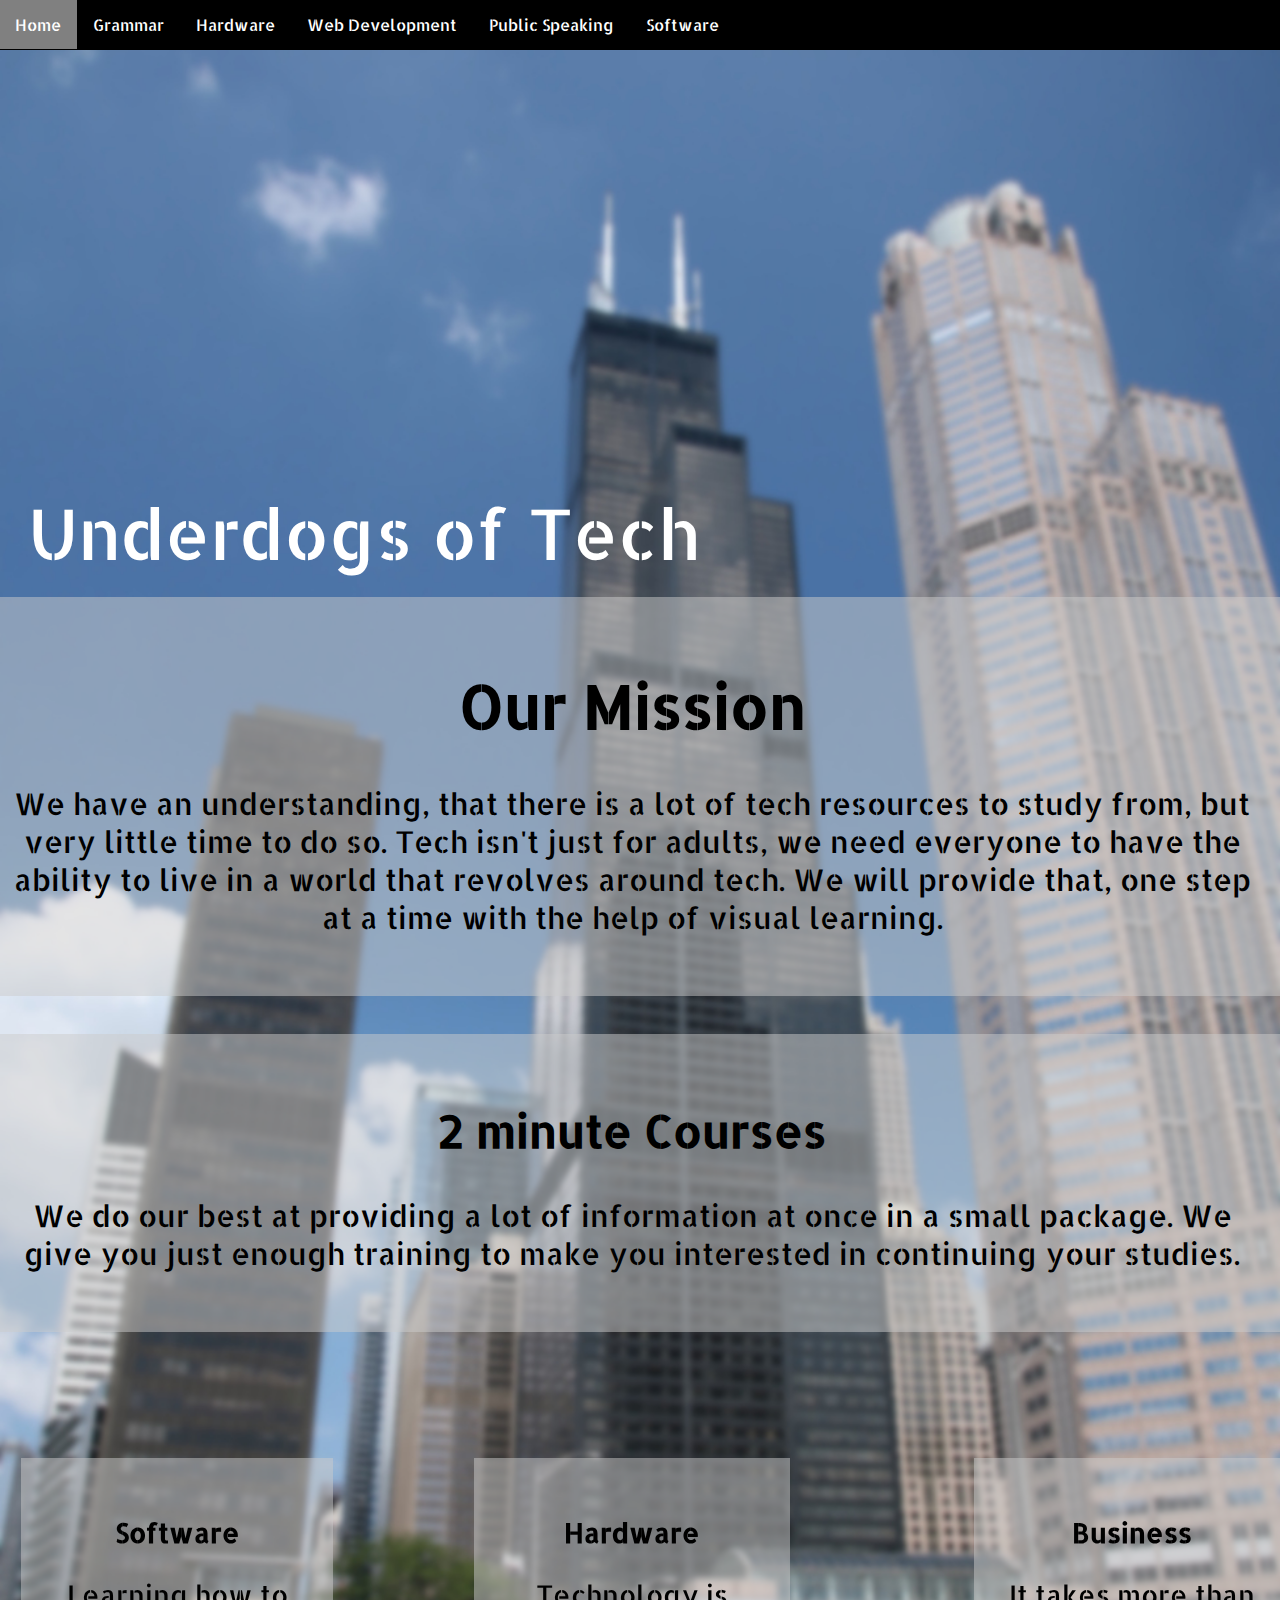
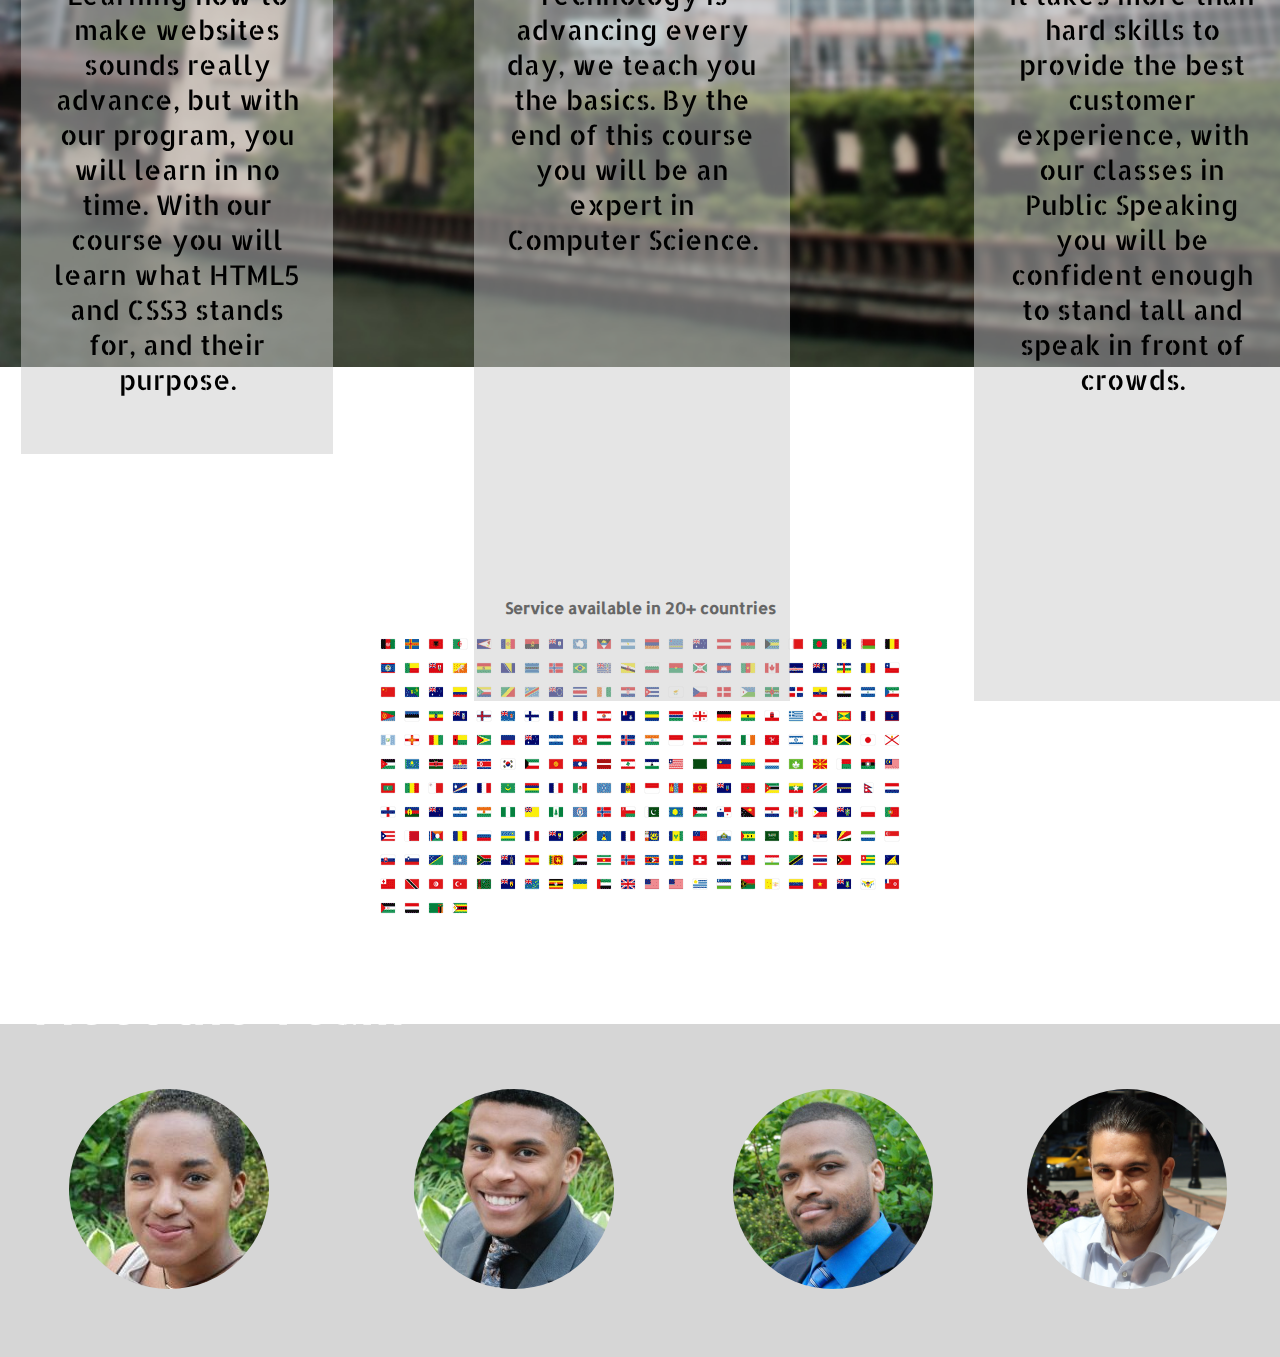
==== commit b6b5525e: "changes" ====
--- a/index.html
+++ b/index.html
@@ -49,7 +49,7 @@
         <p>It takes more than hard skills to provide the best customer experience, with our classes in Public Speaking you will be confident enough to stand tall and speak in front of crowds.</p>
       </div>
 
-      <div>
+      <div class="flags">
         <p><b>Service available in 20+ countries</b></p>
         <img src="img/flags.png" alt="http://www.mombrinibattista.it/bandiere%20del%20mondo.png">
       </div>
--- a/index.css
+++ b/index.css
@@ -146,6 +146,10 @@
 
 }
 
+.flags {
+    text-align: center;
+}
+
 .section {
     padding: -10px 36.5px;
     margin-left: -10px;
